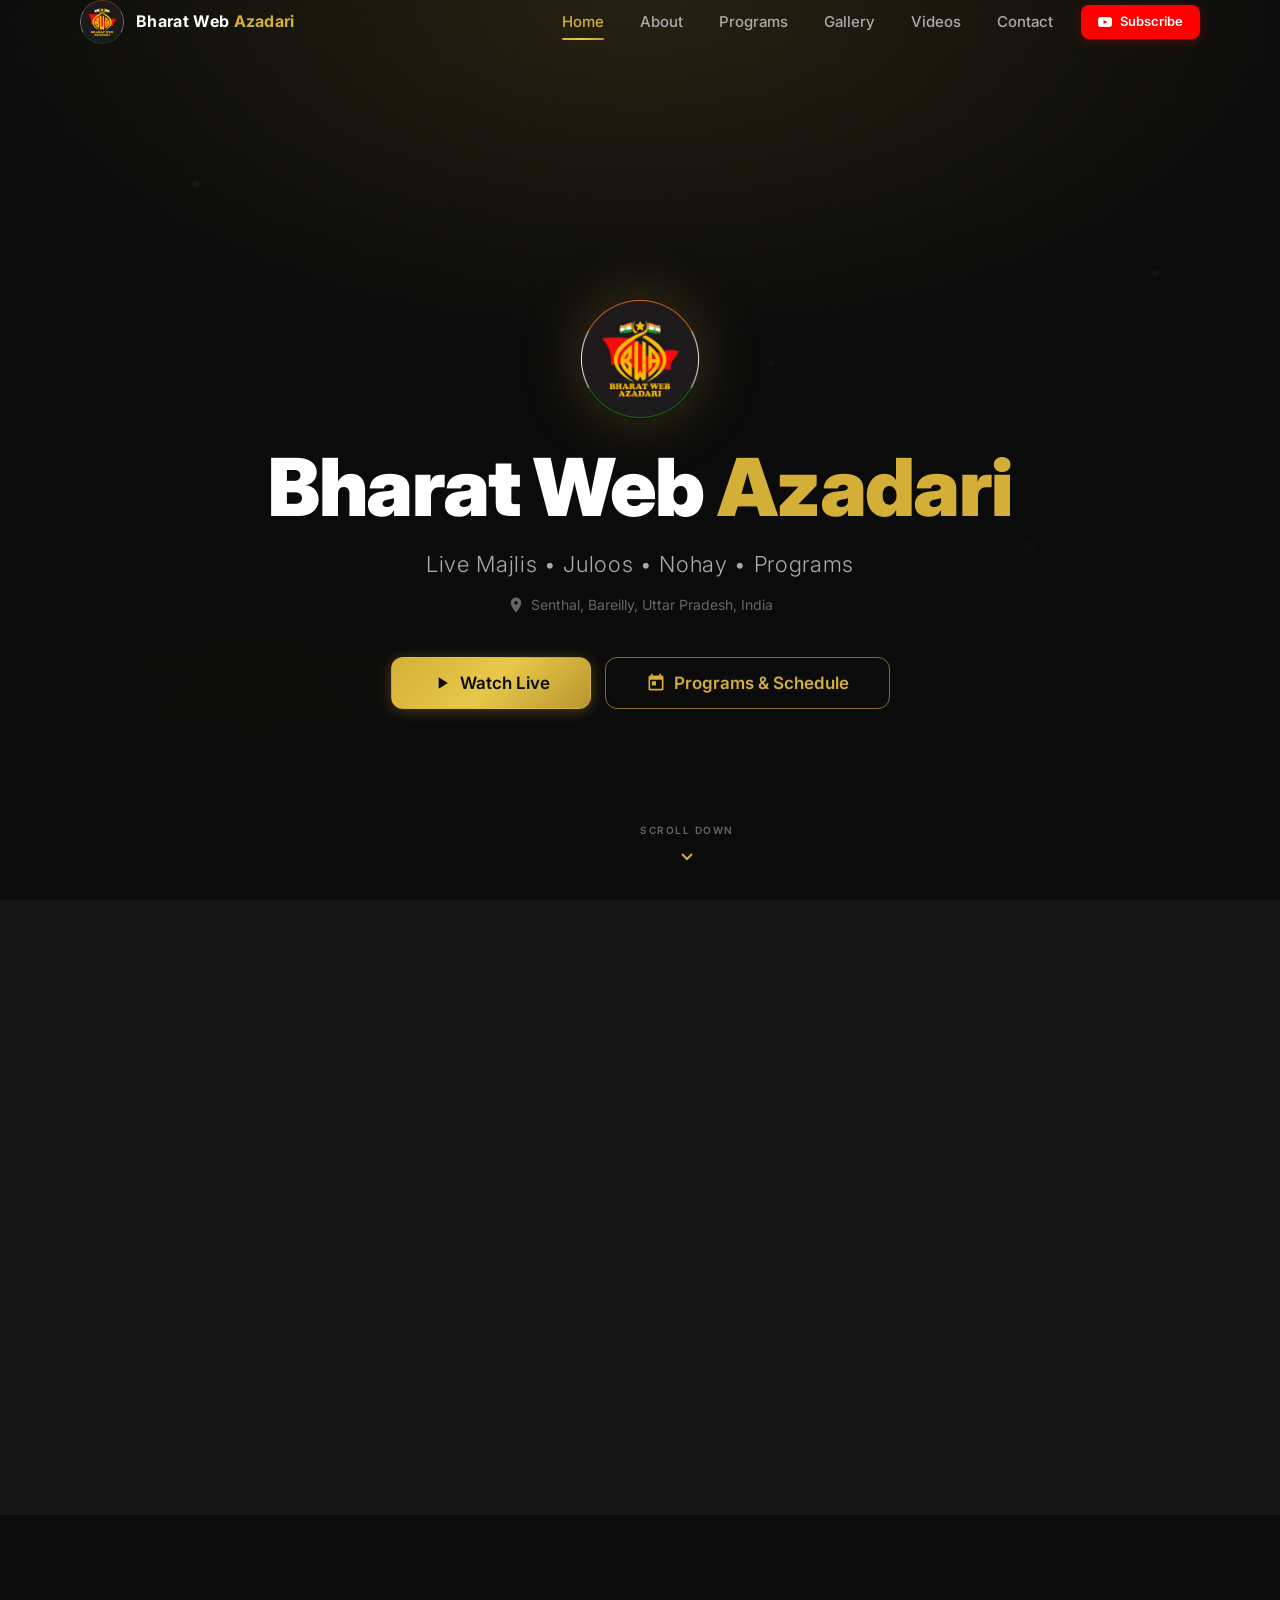
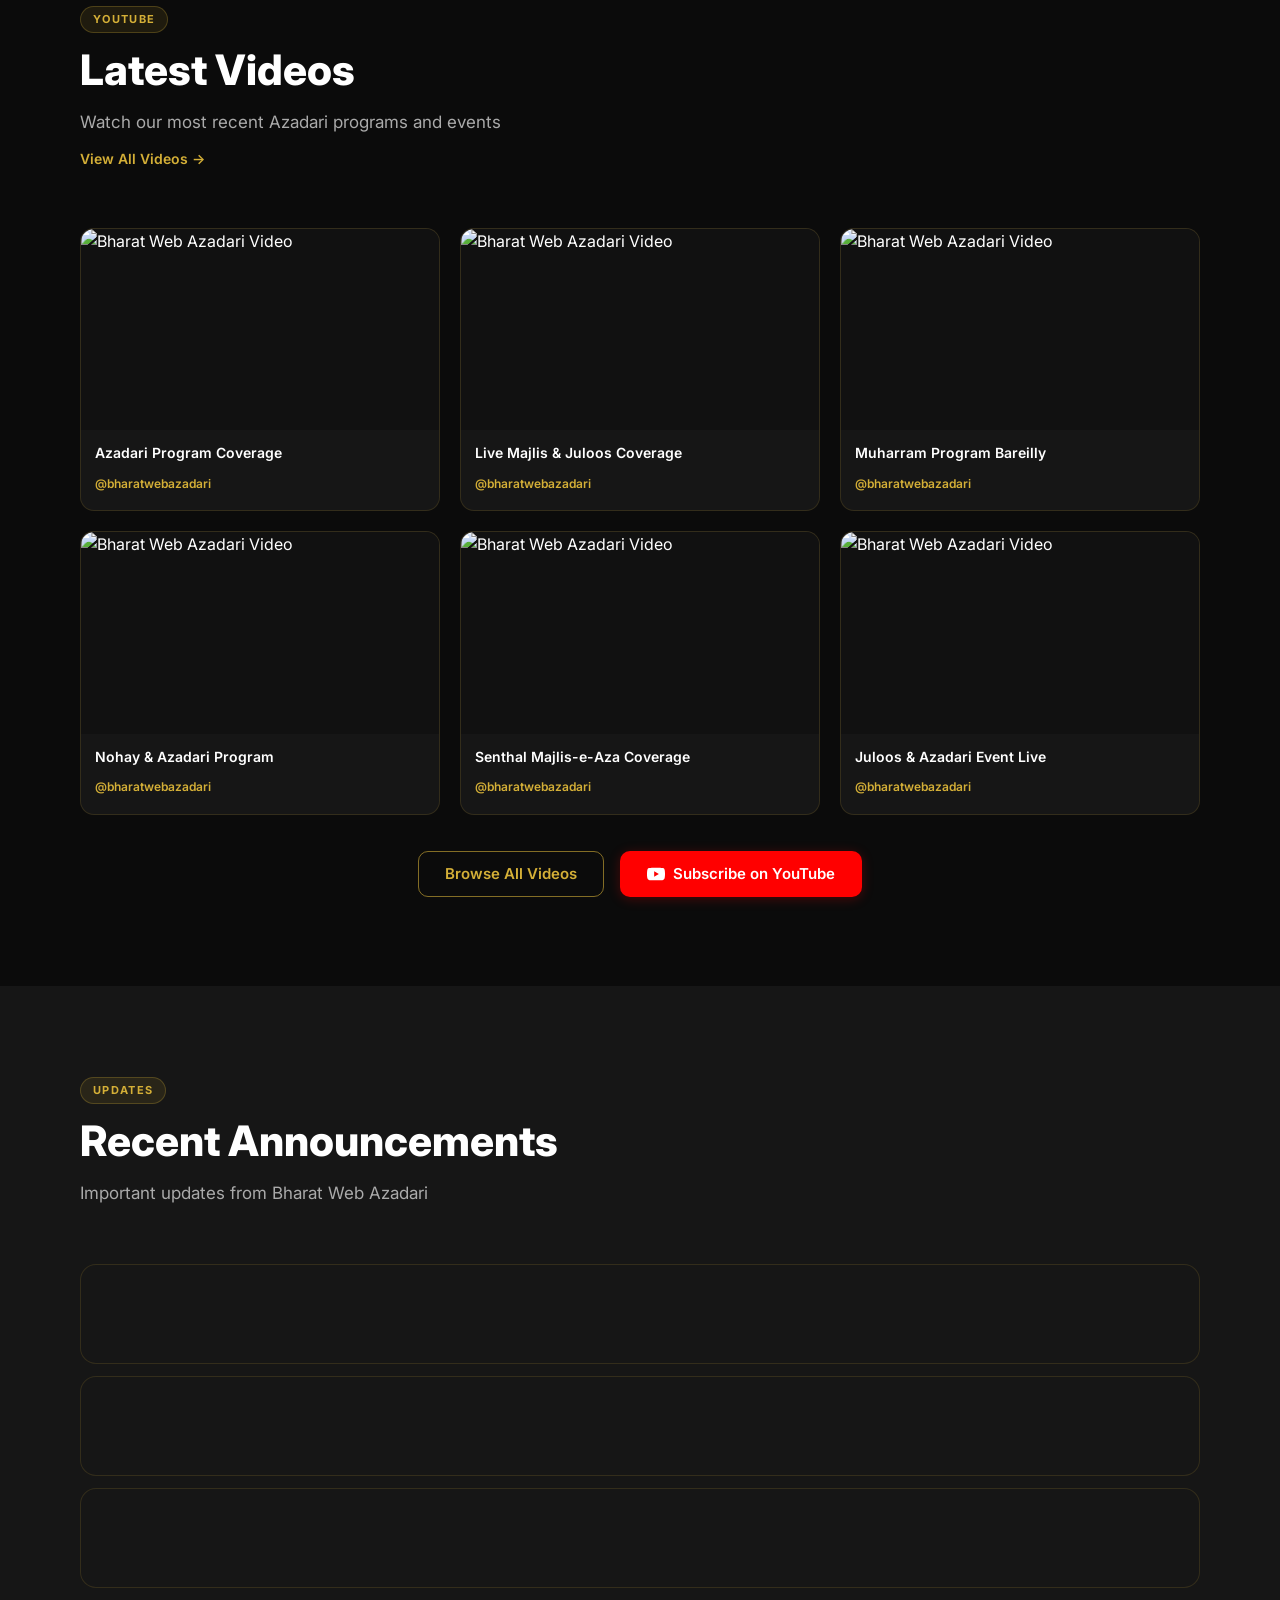
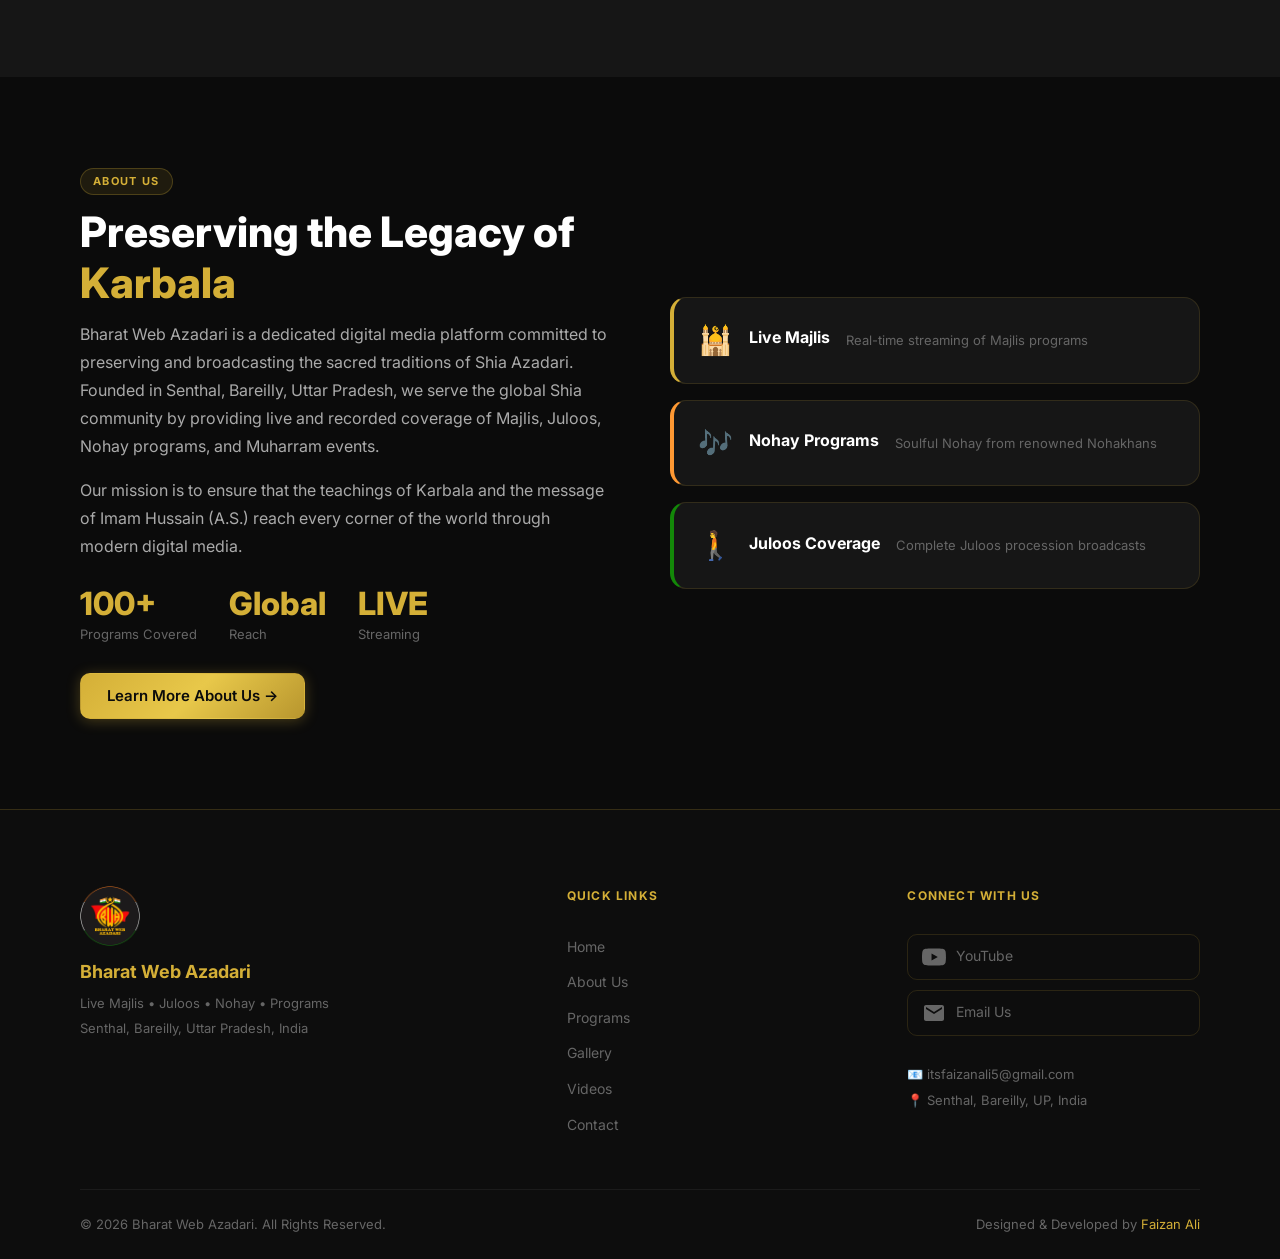
==== index.html @ 6ffcb9d6 "Add files via upload" ====
﻿<!DOCTYPE html>
<html lang="en">
<head>
  <meta charset="UTF-8">
  <meta name="viewport" content="width=device-width, initial-scale=1.0">

  <!-- Primary SEO -->
  <title>Bharat Web Azadari | Live Majlis, Juloos, Nohay & Programs</title>
  <meta name="description" content="Bharat Web Azadari (BWA) — Live Majlis, Juloos, Nohay and Muharram programs from Senthal, Bareilly, Uttar Pradesh. Watch live and recorded Shia Azadari coverage.">
  <meta name="keywords" content="Bharat Web Azadari, BWA, Live Majlis, Juloos, Nohay, Muharram, Shia Azadari, Bareilly, Senthal, UP, India, Imam Hussain, Karbala">
  <meta name="author" content="Bharat Web Azadari">
  <meta name="robots" content="index, follow">

  <!-- Open Graph -->
  <meta property="og:type" content="website">
  <meta property="og:url" content="https://yourusername.github.io/bharat-web-azadari/">
  <meta property="og:title" content="Bharat Web Azadari | Live Majlis, Juloos, Nohay & Programs">
  <meta property="og:description" content="Live Majlis, Juloos, Nohay and Muharram programs from Senthal, Bareilly, Uttar Pradesh. Your digital platform for Shia Azadari.">
  <meta property="og:image" content="assets/logo.png">
  <meta property="og:site_name" content="Bharat Web Azadari">
  <meta property="og:locale" content="en_IN">

  <!-- Twitter Card -->
  <meta name="twitter:card" content="summary_large_image">
  <meta name="twitter:title" content="Bharat Web Azadari | Live Majlis, Juloos, Nohay & Programs">
  <meta name="twitter:description" content="Live Majlis, Juloos, Nohay and Muharram programs from Senthal, Bareilly, UP.">
  <meta name="twitter:image" content="assets/logo.png">

  <!-- Canonical -->
  <link rel="canonical" href="https://yourusername.github.io/bharat-web-azadari/">

  <!-- Favicon -->
  <link rel="icon" href="assets/logo.png" type="image/png">
  <link rel="apple-touch-icon" href="assets/icons/icon-192.png">

  <!-- PWA Manifest -->
  <link rel="manifest" href="manifest.json">
  <meta name="theme-color" content="#D4AF37">

  <!-- Google Fonts -->
  <link rel="preconnect" href="https://fonts.googleapis.com">
  <link rel="preconnect" href="https://fonts.gstatic.com" crossorigin>
  <link href="https://fonts.googleapis.com/css2?family=Inter:wght@300;400;500;600;700;800;900&display=swap" rel="stylesheet">

  <!-- CSS -->
  <link rel="stylesheet" href="css/main.css">
  <link rel="stylesheet" href="css/components.css">

  <!-- JSON-LD: WebSite Schema -->
  <script type="application/ld+json">
  {
    "@context": "https://schema.org",
    "@type": "WebSite",
    "name": "Bharat Web Azadari",
    "alternateName": "BWA",
    "url": "https://yourusername.github.io/bharat-web-azadari/",
    "description": "Live Majlis, Juloos, Nohay and Muharram programs from Senthal, Bareilly, Uttar Pradesh.",
    "publisher": {
      "@type": "Organization",
      "name": "Bharat Web Azadari",
      "logo": {
        "@type": "ImageObject",
        "url": "assets/logo.png"
      }
    },
    "potentialAction": {
      "@type": "SearchAction",
      "target": "https://youtube.com/@bharatwebazadari?search_query={search_term_string}",
      "query-input": "required name=search_term_string"
    }
  }
  </script>

  <style>
    /* ── CRITICAL BUTTON OVERRIDES (inline for guaranteed render) ── */
    
    /* All buttons base */
    .btn-primary, .btn-secondary, .btn-danger, .btn-subscribe, .btn-ghost {
      display: inline-flex !important;
      align-items: center !important;
      justify-content: center !important;
      gap: 8px !important;
      font-family: inherit !important;
      font-weight: 600 !important;
      line-height: 1.2 !important;
      border-radius: 10px !important;
      cursor: pointer !important;
      text-decoration: none !important;
      white-space: nowrap !important;
      transition: all 0.3s ease !important;
      padding: 13px 26px !important;
      font-size: 15px !important;
      border: 1.5px solid transparent !important;
    }
    /* Gold gradient — primary */
    .btn-primary {
      background: linear-gradient(135deg, #D4AF37, #E8C84A, #B8962E) !important;
      color: #0B0B0B !important;
      box-shadow: 0 2px 14px rgba(212,175,55,0.3) !important;
    }
    .btn-primary:hover { transform: translateY(-2px) !important; box-shadow: 0 6px 24px rgba(212,175,55,0.45) !important; }
    
    /* Gold outline — secondary */
    .btn-secondary {
      background: transparent !important;
      color: #D4AF37 !important;
      border-color: rgba(212,175,55,0.6) !important;
    }
    .btn-secondary:hover { background: rgba(212,175,55,0.1) !important; border-color: #D4AF37 !important; transform: translateY(-2px) !important; }
    
    /* Red YouTube — subscribe */
    .btn-subscribe {
      background: #FF0000 !important;
      color: #fff !important;
      border-color: transparent !important;
      box-shadow: 0 2px 12px rgba(255,0,0,0.25) !important;
    }
    .btn-subscribe:hover { background: #CC0000 !important; transform: translateY(-2px) !important; box-shadow: 0 6px 22px rgba(255,0,0,0.4) !important; color: #fff !important; }
    
    /* Size overrides */
    .btn-sm { padding: 8px 18px !important; font-size: 13px !important; border-radius: 8px !important; }
    .btn-lg { padding: 15px 40px !important; font-size: 17px !important; border-radius: 12px !important; }
    .btn-xs { padding: 6px 12px !important; font-size: 12px !important; border-radius: 7px !important; }
    .w-full { width: 100% !important; box-sizing: border-box !important; }
    
    /* CTA rows / containers */
    .about-cta-row { display: flex; align-items: center; gap: 14px; flex-wrap: wrap; margin-top: 24px; }
    .hero-cta-group { display: flex; align-items: center; justify-content: center; gap: 14px; flex-wrap: wrap; }
    .stats-cta { text-align: center; margin-top: 32px; }
    .stats-cta p { color: #aaa; margin-bottom: 16px; font-size: 15px; }
    
    /* Subscribe CTA card */
    .subscribe-cta-card {
      background: linear-gradient(135deg, rgba(212,175,55,0.07), rgba(212,175,55,0.02));
      border: 1px solid rgba(212,175,55,0.2);
      border-radius: 20px;
      padding: 56px 40px;
      text-align: center;
    }
    .subscribe-cta-icon { font-size: 56px; margin-bottom: 16px; display: block; }
    .subscribe-cta-card h2 { font-size: 28px; font-weight: 800; margin-bottom: 12px; color: #f5f5f5; }
    .subscribe-cta-card > p { color: #aaa; font-size: 16px; margin-bottom: 28px; max-width: 480px; margin-left: auto; margin-right: auto; }
    
    /* Submit button */
    button[type="submit"].btn-primary, button.btn-primary {
      width: 100%; padding: 15px 24px !important; font-size: 16px !important; font-weight: 700 !important;
    }
    button.btn-secondary { cursor: pointer; }
    
    /* Nav cta sizing */
    .nav-cta { margin-left: 8px; }
    a.btn-subscribe.nav-cta { padding: 8px 16px !important; font-size: 13px !important; border-radius: 8px !important; }
  </style>
</head>
<body>

  <!-- ========== HEADER / NAVIGATION ========== -->
  <header class="site-header" id="site-header">
    <div class="container">
      <nav class="navbar">
        <a href="index.html" class="nav-logo">
          <img src="assets/logo.png" alt="Bharat Web Azadari Logo" width="48" height="48">
          <span class="logo-text">Bharat Web <span class="gold">Azadari</span></span>
        </a>
        <ul class="nav-links" id="nav-links">
          <li><a href="index.html" class="nav-link active">Home</a></li>
          <li><a href="about.html" class="nav-link">About</a></li>
          <li><a href="programs.html" class="nav-link">Programs</a></li>
          <li><a href="gallery.html" class="nav-link">Gallery</a></li>
          <li><a href="videos.html" class="nav-link">Videos</a></li>
          <li><a href="contact.html" class="nav-link">Contact</a></li>
          <li><a href="https://youtube.com/@bharatwebazadari" target="_blank" rel="noopener noreferrer" class="btn-subscribe nav-cta" style="font-size:13px;padding:8px 16px;">
            <svg viewBox="0 0 24 24" width="14" height="14" fill="currentColor"><path d="M23.498 6.186a3.016 3.016 0 0 0-2.122-2.136C19.505 3.545 12 3.545 12 3.545s-7.505 0-9.377.505A3.017 3.017 0 0 0 .502 6.186C0 8.07 0 12 0 12s0 3.93.502 5.814a3.016 3.016 0 0 0 2.122 2.136c1.871.505 9.376.505 9.376.505s7.505 0 9.377-.505a3.015 3.015 0 0 0 2.122-2.136C24 15.93 24 12 24 12s0-3.93-.502-5.814zM9.545 15.568V8.432L15.818 12l-6.273 3.568z"/></svg>
            Subscribe
          </a></li>
        </ul>
        <button class="hamburger" id="hamburger" aria-label="Toggle menu" aria-expanded="false">
          <span></span><span></span><span></span>
        </button>
        </nav>
    </div>
  </header>

  <!-- Mobile Menu -->
  <div class="mobile-menu" id="mobile-menu" aria-hidden="true">
    <div class="mobile-menu__inner">
      <a href="index.html" class="mobile-nav-link active">Home</a>
      <a href="about.html" class="mobile-nav-link">About</a>
      <a href="programs.html" class="mobile-nav-link">Programs</a>
      <a href="gallery.html" class="mobile-nav-link">Gallery</a>
      <a href="videos.html" class="mobile-nav-link">Videos</a>
      <a href="contact.html" class="mobile-nav-link">Contact</a>
      <div class="mobile-menu__divider"></div>
      <a href="https://youtube.com/@bharatwebazadari" target="_blank" rel="noopener noreferrer" class="btn-subscribe" style="justify-content:center;background:#ff0000;color:#fff;">
        <svg viewBox="0 0 24 24" width="16" height="16" fill="currentColor"><path d="M23.498 6.186a3.016 3.016 0 0 0-2.122-2.136C19.505 3.545 12 3.545 12 3.545s-7.505 0-9.377.505A3.017 3.017 0 0 0 .502 6.186C0 8.07 0 12 0 12s0 3.93.502 5.814a3.016 3.016 0 0 0 2.122 2.136c1.871.505 9.376.505 9.376.505s7.505 0 9.377-.505a3.015 3.015 0 0 0 2.122-2.136C24 15.93 24 12 24 12s0-3.93-.502-5.814zM9.545 15.568V8.432L15.818 12l-6.273 3.568z"/></svg>
        Subscribe on YouTube
      </a>
    </div>
  </div>

  <main>

    <!-- ========== HERO SECTION ========== -->
    <section class="hero" id="hero" aria-label="Hero Banner" style="padding-top: 100px;">
      <div class="hero-bg-overlay"></div>

      <!-- Decorative floating particles -->
      <div class="hero-particles" aria-hidden="true">
        <span class="particle p1"></span>
        <span class="particle p2"></span>
        <span class="particle p3"></span>
        <span class="particle p4"></span>
        <span class="particle p5"></span>
      </div>

      <div class="hero-content" data-animate="fade-up">
        <!-- Logo -->
        <div class="hero-logo-wrap">
          <img src="assets/logo.png" alt="Bharat Web Azadari" class="hero-logo" width="120" height="120">
        </div>

        <!-- Main Heading -->
        <h1 class="hero-title">Bharat Web <span class="gold">Azadari</span></h1>

        <!-- Tagline -->
        <p class="hero-tagline">Live Majlis &bull; Juloos &bull; Nohay &bull; Programs</p>

        <!-- Location -->
        <p class="hero-location">
          <svg viewBox="0 0 24 24" width="18" height="18" fill="currentColor" aria-hidden="true"><path d="M12 2C8.13 2 5 5.13 5 9c0 5.25 7 13 7 13s7-7.75 7-13c0-3.87-3.13-7-7-7zm0 9.5c-1.38 0-2.5-1.12-2.5-2.5s1.12-2.5 2.5-2.5 2.5 1.12 2.5 2.5-1.12 2.5-2.5 2.5z"/></svg>
          Senthal, Bareilly, Uttar Pradesh, India
        </p>

        <!-- CTA Buttons -->
        <div class="hero-cta-group">
          <a href="#live-section" class="btn-primary btn-lg">
            <svg viewBox="0 0 24 24" width="20" height="20" fill="currentColor" aria-hidden="true"><path d="M8 5v14l11-7z"/></svg>
            Watch Live
          </a>
          <a href="programs.html" class="btn-secondary btn-lg">
            <svg viewBox="0 0 24 24" width="20" height="20" fill="currentColor" aria-hidden="true"><path d="M19 3h-1V1h-2v2H8V1H6v2H5c-1.11 0-1.99.9-1.99 2L3 19c0 1.1.89 2 2 2h14c1.1 0 2-.9 2-2V5c0-1.1-.9-2-2-2zm0 16H5V8h14v11zM7 10h5v5H7z"/></svg>
            Programs &amp; Schedule
          </a>
        </div>

        <!-- Live indicator -->
        <div class="hero-live-indicator" id="hero-live-indicator" style="display:none;" aria-live="polite">
          <span class="live-dot"></span>
          <span>LIVE NOW</span>
        </div>
      </div>

      <!-- Scroll Down Indicator -->
      <div class="scroll-indicator" aria-hidden="true">
        <span class="scroll-text">Scroll Down</span>
        <div class="scroll-arrow">
          <svg viewBox="0 0 24 24" width="24" height="24" fill="none" stroke="currentColor" stroke-width="2"><path d="M7 10l5 5 5-5"/></svg>
        </div>
      </div>
    </section>

    <!-- ========== UPCOMING PROGRAM SECTION ========== -->
    <section class="section upcoming-program-section" id="upcoming-program" aria-labelledby="upcoming-heading">
      <div class="container">
        <div class="section-header" data-animate="fade-up">
          <span class="section-badge">Don't Miss</span>
          <h2 class="section-title" id="upcoming-heading">Upcoming Program</h2>
          <p class="section-subtitle">Stay updated with our next scheduled Azadari event</p>
        </div>

        <!-- Loading Skeleton -->
        <div class="upcoming-skeleton" id="upcoming-skeleton" aria-busy="true" aria-label="Loading upcoming program">
          <div class="skeleton-card upcoming-skeleton-card">
            <div class="skeleton-img"></div>
            <div class="skeleton-content">
              <div class="skeleton-line skeleton-title"></div>
              <div class="skeleton-line skeleton-text"></div>
              <div class="skeleton-line skeleton-text short"></div>
              <div class="skeleton-countdown">
                <div class="skeleton-box"></div>
                <div class="skeleton-box"></div>
                <div class="skeleton-box"></div>
                <div class="skeleton-box"></div>
              </div>
            </div>
          </div>
        </div>

        <!-- Actual Content - rendered by home.js -->
        <div id="upcoming-program-content" style="display:none;" data-animate="fade-up"></div>

        <!-- Empty State -->
        <div class="empty-state" id="upcoming-empty" style="display:none;" data-animate="fade-up">
          <div class="empty-icon">📅</div>
          <h3>No Upcoming Programs</h3>
          <p>Check back soon for new events or view our past programs.</p>
          <a href="programs.html" class="btn-secondary">View All Programs</a>
        </div>
      </div>
    </section>

    <!-- ========== LIVE STREAM SECTION ========== -->
    <!-- Hidden by default; shown by home.js when channel is live -->
    <section class="section live-section" id="live-section" style="display:none;" aria-labelledby="live-heading">
      <div class="container">
        <div class="section-header" data-animate="fade-up">
          <span class="section-badge live-badge">
            <span class="live-dot"></span>
            LIVE
          </span>
          <h2 class="section-title" id="live-heading">Live Stream</h2>
          <p class="section-subtitle">Watch our live Azadari coverage right here</p>
        </div>

        <!-- YouTube Embed Container -->
        <div class="live-embed-wrapper" data-animate="fade-up">
          <div class="video-responsive" id="live-embed-container">
            <!-- YouTube iframe injected by home.js -->
          </div>
          <div class="live-info">
            <div class="live-status-bar">
              <span class="live-badge-inline"><span class="live-dot"></span> LIVE NOW</span>
              <a href="https://youtube.com/@bharatwebazadari" target="_blank" rel="noopener noreferrer" class="btn-primary btn-sm">
                Watch on YouTube ↗
              </a>
            </div>
          </div>
        </div>
      </div>
    </section>

    <!-- ========== LATEST VIDEOS SECTION ========== -->
    <section class="section videos-home-section" id="videos-section" aria-labelledby="videos-home-heading">
      <div class="container">
        <div class="section-header" data-animate="fade-up">
          <span class="section-badge">YouTube</span>
          <h2 class="section-title" id="videos-home-heading">Latest Videos</h2>
          <p class="section-subtitle">Watch our most recent Azadari programs and events</p>
          <a href="videos.html" class="section-link">View All Videos →</a>
        </div>

        <!-- Hardcoded Video Cards -->
        <div class="home-videos-grid" data-animate="fade-up">

          <a href="https://youtu.be/xMP2hjV6BgA" target="_blank" rel="noopener noreferrer" class="vid-card-home">
            <div class="vid-thumb-home">
              <img src="https://i.ytimg.com/vi/xMP2hjV6BgA/hqdefault.jpg" alt="Bharat Web Azadari Video" loading="lazy">
              <div class="vid-play-home"><span class="play-tri"></span></div>
            </div>
            <div class="vid-info-home">
              <p class="vid-title-home">Azadari Program Coverage</p>
              <span class="vid-ch-home">@bharatwebazadari</span>
            </div>
          </a>

          <a href="https://youtu.be/OS0hisKaWuE" target="_blank" rel="noopener noreferrer" class="vid-card-home">
            <div class="vid-thumb-home">
              <img src="https://i.ytimg.com/vi/OS0hisKaWuE/hqdefault.jpg" alt="Bharat Web Azadari Video" loading="lazy">
              <div class="vid-play-home"><span class="play-tri"></span></div>
            </div>
            <div class="vid-info-home">
              <p class="vid-title-home">Live Majlis & Juloos Coverage</p>
              <span class="vid-ch-home">@bharatwebazadari</span>
            </div>
          </a>

          <a href="https://youtu.be/7n3YN39xzFw" target="_blank" rel="noopener noreferrer" class="vid-card-home">
            <div class="vid-thumb-home">
              <img src="https://i.ytimg.com/vi/7n3YN39xzFw/hqdefault.jpg" alt="Bharat Web Azadari Video" loading="lazy">
              <div class="vid-play-home"><span class="play-tri"></span></div>
            </div>
            <div class="vid-info-home">
              <p class="vid-title-home">Muharram Program Bareilly</p>
              <span class="vid-ch-home">@bharatwebazadari</span>
            </div>
          </a>

          <a href="https://youtu.be/J17Cnv8RYv4" target="_blank" rel="noopener noreferrer" class="vid-card-home">
            <div class="vid-thumb-home">
              <img src="https://i.ytimg.com/vi/J17Cnv8RYv4/hqdefault.jpg" alt="Bharat Web Azadari Video" loading="lazy">
              <div class="vid-play-home"><span class="play-tri"></span></div>
            </div>
            <div class="vid-info-home">
              <p class="vid-title-home">Nohay & Azadari Program</p>
              <span class="vid-ch-home">@bharatwebazadari</span>
            </div>
          </a>

          <a href="https://youtu.be/oygfvG7L9dE" target="_blank" rel="noopener noreferrer" class="vid-card-home">
            <div class="vid-thumb-home">
              <img src="https://i.ytimg.com/vi/oygfvG7L9dE/hqdefault.jpg" alt="Bharat Web Azadari Video" loading="lazy">
              <div class="vid-play-home"><span class="play-tri"></span></div>
            </div>
            <div class="vid-info-home">
              <p class="vid-title-home">Senthal Majlis-e-Aza Coverage</p>
              <span class="vid-ch-home">@bharatwebazadari</span>
            </div>
          </a>

          <a href="https://youtu.be/I_FUCoWh6yQ" target="_blank" rel="noopener noreferrer" class="vid-card-home">
            <div class="vid-thumb-home">
              <img src="https://i.ytimg.com/vi/I_FUCoWh6yQ/hqdefault.jpg" alt="Bharat Web Azadari Video" loading="lazy">
              <div class="vid-play-home"><span class="play-tri"></span></div>
            </div>
            <div class="vid-info-home">
              <p class="vid-title-home">Juloos & Azadari Event Live</p>
              <span class="vid-ch-home">@bharatwebazadari</span>
            </div>
          </a>

        </div>

        <!-- More Videos Button -->
        <div class="section-footer" data-animate="fade-up" style="margin-top:36px;">
          <a href="videos.html" class="btn-secondary">Browse All Videos</a>
          <a href="https://youtube.com/@bharatwebazadari" target="_blank" rel="noopener noreferrer" class="btn-subscribe" style="font-size:15px;padding:13px 28px;border-radius:10px;">
            <svg viewBox="0 0 24 24" width="18" height="18" fill="currentColor" aria-hidden="true"><path d="M23.498 6.186a3.016 3.016 0 0 0-2.122-2.136C19.505 3.545 12 3.545 12 3.545s-7.505 0-9.377.505A3.017 3.017 0 0 0 .502 6.186C0 8.07 0 12 0 12s0 3.93.502 5.814a3.016 3.016 0 0 0 2.122 2.136c1.871.505 9.376.505 9.376.505s7.505 0 9.377-.505a3.015 3.015 0 0 0 2.122-2.136C24 15.93 24 12 24 12s0-3.93-.502-5.814zM9.545 15.568V8.432L15.818 12l-6.273 3.568z"/></svg>
            Subscribe on YouTube
          </a>
        </div>
      </div>
    </section>

    <!-- ========== ANNOUNCEMENTS SECTION ========== -->
    <section class="section announcements-section" id="announcements-section" aria-labelledby="announcements-heading">
      <div class="container">
        <div class="section-header" data-animate="fade-up">
          <span class="section-badge">Updates</span>
          <h2 class="section-title" id="announcements-heading">Recent Announcements</h2>
          <p class="section-subtitle">Important updates from Bharat Web Azadari</p>
        </div>

        <!-- Loading Skeleton -->
        <div class="announcements-skeleton" id="announcements-skeleton" aria-busy="true" aria-label="Loading announcements">
          <div class="skeleton-card announcement-skeleton"></div>
          <div class="skeleton-card announcement-skeleton"></div>
          <div class="skeleton-card announcement-skeleton"></div>
        </div>

        <!-- Announcements List - rendered by home.js -->
        <div id="announcements-list" class="announcements-list" data-animate="fade-up" style="display:none;"></div>

        <!-- Empty State -->
        <div class="empty-state" id="announcements-empty" style="display:none;" data-animate="fade-up">
          <div class="empty-icon">📢</div>
          <p>No announcements at this time. Check back soon.</p>
        </div>
      </div>
    </section>

    <!-- ========== ABOUT SNIPPET SECTION ========== -->
    <section class="section about-snippet-section" id="about-snippet" aria-labelledby="about-snippet-heading">
      <div class="container">
        <div class="about-snippet-grid" data-animate="fade-up">
          <!-- Text Column -->
          <div class="about-snippet-text">
            <span class="section-badge">About Us</span>
            <h2 class="section-title" id="about-snippet-heading">Preserving the Legacy of <span class="gold">Karbala</span></h2>
            <p class="about-snippet-para">
              Bharat Web Azadari is a dedicated digital media platform committed to preserving and broadcasting the sacred traditions of Shia Azadari. Founded in Senthal, Bareilly, Uttar Pradesh, we serve the global Shia community by providing live and recorded coverage of Majlis, Juloos, Nohay programs, and Muharram events.
            </p>
            <p class="about-snippet-para">
              Our mission is to ensure that the teachings of Karbala and the message of Imam Hussain (A.S.) reach every corner of the world through modern digital media.
            </p>
            <div class="about-snippet-stats">
              <div class="stat-item">
                <span class="stat-number gold">100+</span>
                <span class="stat-label">Programs Covered</span>
              </div>
              <div class="stat-item">
                <span class="stat-number gold">Global</span>
                <span class="stat-label">Reach</span>
              </div>
              <div class="stat-item">
                <span class="stat-number gold">LIVE</span>
                <span class="stat-label">Streaming</span>
              </div>
            </div>
            <a href="about.html" class="btn-primary">Learn More About Us →</a>
          </div>

          <!-- Decorative Column -->
          <div class="about-snippet-deco" aria-hidden="true">
            <div class="deco-card deco-card-main">
              <div class="deco-icon">🕌</div>
              <h4>Live Majlis</h4>
              <p>Real-time streaming of Majlis programs</p>
            </div>
            <div class="deco-card deco-card-secondary">
              <div class="deco-icon">🎶</div>
              <h4>Nohay Programs</h4>
              <p>Soulful Nohay from renowned Nohakhans</p>
            </div>
            <div class="deco-card deco-card-tertiary">
              <div class="deco-icon">🚶</div>
              <h4>Juloos Coverage</h4>
              <p>Complete Juloos procession broadcasts</p>
            </div>
          </div>
        </div>
      </div>
    </section>

  </main>

  <!-- ========== FOOTER ========== -->
  <footer class="site-footer">
    <div class="container">
      <div class="footer-top">
        <div class="footer-brand">
          <img src="assets/logo.png" alt="BWA Logo" width="60" height="60">
          <h3>Bharat Web Azadari</h3>
          <p>Live Majlis &bull; Juloos &bull; Nohay &bull; Programs</p>
          <p>Senthal, Bareilly, Uttar Pradesh, India</p>
        </div>
        <div class="footer-links">
          <h4>Quick Links</h4>
          <ul>
            <li><a href="index.html">Home</a></li>
            <li><a href="about.html">About Us</a></li>
            <li><a href="programs.html">Programs</a></li>
            <li><a href="gallery.html">Gallery</a></li>
            <li><a href="videos.html">Videos</a></li>
            <li><a href="contact.html">Contact</a></li>
          </ul>
        </div>
        <div class="footer-social">
          <h4>Connect With Us</h4>
          <div class="social-links">
            <a href="https://youtube.com/@bharatwebazadari" target="_blank" rel="noopener noreferrer" class="social-link youtube" aria-label="YouTube Channel">
              <svg viewBox="0 0 24 24" width="24" height="24" fill="currentColor" aria-hidden="true"><path d="M23.498 6.186a3.016 3.016 0 0 0-2.122-2.136C19.505 3.545 12 3.545 12 3.545s-7.505 0-9.377.505A3.017 3.017 0 0 0 .502 6.186C0 8.07 0 12 0 12s0 3.93.502 5.814a3.016 3.016 0 0 0 2.122 2.136c1.871.505 9.376.505 9.376.505s7.505 0 9.377-.505a3.015 3.015 0 0 0 2.122-2.136C24 15.93 24 12 24 12s0-3.93-.502-5.814zM9.545 15.568V8.432L15.818 12l-6.273 3.568z"/></svg>
              YouTube
            </a>
            <a href="mailto:itsfaizanali5@gmail.com" class="social-link email" aria-label="Send Email">
              <svg viewBox="0 0 24 24" width="24" height="24" fill="currentColor" aria-hidden="true"><path d="M20 4H4c-1.1 0-2 .9-2 2v12c0 1.1.9 2 2 2h16c1.1 0 2-.9 2-2V6c0-1.1-.9-2-2-2zm0 4l-8 5-8-5V6l8 5 8-5v2z"/></svg>
              Email Us
            </a>
          </div>
          <div class="footer-contact">
            <p>📧 itsfaizanali5@gmail.com</p>
            <p>📍 Senthal, Bareilly, UP, India</p>
          </div>
        </div>
      </div>
      <div class="footer-bottom">
        <p>© 2026 Bharat Web Azadari. All Rights Reserved.</p>
        <p>Designed &amp; Developed by <span class="gold">Faizan Ali</span></p>
      </div>
    </div>
  </footer>

  <!-- ========== SCRIPTS ========== -->
  <script src="js/config.js"></script>
  <script src="js/api.js"></script>
  <script src="js/main.js"></script>
  <script src="js/home.js"></script>

</body>
</html>
---- css/main.css ----
/* ============================================================
   BHARAT WEB AZADARI — main.css
   Foundational stylesheet: reset, design tokens, layout,
   header, hero, footer, animations, utilities
   © 2026 Bharat Web Azadari. All Rights Reserved.
   Designed & Developed by Faizan Ali
   ============================================================ */

/* ============================================================
   1. GOOGLE FONTS IMPORT
   ============================================================ */
@import url('https://fonts.googleapis.com/css2?family=Inter:wght@300;400;500;600;700;800;900&display=swap');


/* ============================================================
   2. MODERN CSS RESET
   ============================================================ */
*, *::before, *::after {
  box-sizing: border-box;
  margin: 0;
  padding: 0;
}

html {
  font-size: 16px;
  scroll-behavior: smooth;
  -webkit-text-size-adjust: 100%;
  text-size-adjust: 100%;
}

body {
  min-height: 100vh;
  line-height: 1.6;
  -webkit-font-smoothing: antialiased;
  -moz-osx-font-smoothing: grayscale;
  text-rendering: optimizeLegibility;
}

img, picture, video, canvas, svg {
  display: block;
  max-width: 100%;
}

input, button, textarea, select {
  font: inherit;
}

p, h1, h2, h3, h4, h5, h6 {
  overflow-wrap: break-word;
}

ul, ol {
  list-style: none;
}

a {
  text-decoration: none;
  color: inherit;
}

button {
  cursor: pointer;
  border: none;
  background: none;
}

table {
  border-collapse: collapse;
  border-spacing: 0;
}


/* ============================================================
   3. CSS CUSTOM PROPERTIES (Design Tokens)
   ============================================================ */
:root {
  /* --- Background Colors --- */
  --bg-primary:    #0B0B0B;
  --bg-secondary:  #161616;
  --bg-tertiary:   #1E1E1E;
  --bg-card:       #161616;
  --bg-overlay:    rgba(0, 0, 0, 0.85);

  /* --- Brand Colors --- */
  --gold:          #D4AF37;
  --gold-light:    #E8C84A;
  --gold-dark:     #B8962E;
  --gold-gradient: linear-gradient(135deg, #D4AF37, #E8C84A, #B8962E);
  --gold-glow:     0 0 24px rgba(212, 175, 55, 0.35);

  --saffron:       #FF9933;
  --green:         #138808;
  --crimson:       #C0392B;
  --crimson-dark:  #922B21;

  /* --- Text Colors --- */
  --text-primary:   #FFFFFF;
  --text-secondary: #AAAAAA;
  --text-muted:     #666666;

  /* --- Border Colors --- */
  --border:        rgba(212, 175, 55, 0.15);
  --border-hover:  rgba(212, 175, 55, 0.40);
  --border-strong: rgba(212, 175, 55, 0.60);

  /* --- Shadows --- */
  --shadow:        0 4px 24px rgba(0, 0, 0, 0.40);
  --shadow-lg:     0 8px 48px rgba(0, 0, 0, 0.60);
  --shadow-gold:   0 0 20px rgba(212, 175, 55, 0.15);
  --shadow-gold-lg:0 8px 40px rgba(212, 175, 55, 0.10);

  /* --- Typography Scale --- */
  --font-family:   'Inter', -apple-system, BlinkMacSystemFont, 'Segoe UI', sans-serif;
  --font-display:  clamp(48px, 8vw, 80px);
  --font-h1:       clamp(36px, 5vw, 56px);
  --font-h2:       clamp(28px, 4vw, 42px);
  --font-h3:       24px;
  --font-h4:       20px;
  --font-body:     16px;
  --font-small:    14px;
  --font-xs:       12px;

  /* --- Font Weights --- */
  --fw-light:      300;
  --fw-regular:    400;
  --fw-medium:     500;
  --fw-semibold:   600;
  --fw-bold:       700;
  --fw-extrabold:  800;
  --fw-black:      900;

  /* --- Line Heights --- */
  --lh-tight:      1.2;
  --lh-snug:       1.4;
  --lh-normal:     1.6;
  --lh-relaxed:    1.8;

  /* --- Letter Spacing --- */
  --ls-tight:      -0.02em;
  --ls-normal:     0;
  --ls-wide:       0.05em;
  --ls-wider:      0.1em;
  --ls-widest:     0.15em;

  /* --- Spacing Scale (8px base) --- */
  --space-1:   4px;
  --space-2:   8px;
  --space-3:   12px;
  --space-4:   16px;
  --space-5:   20px;
  --space-6:   24px;
  --space-7:   28px;
  --space-8:   32px;
  --space-10:  40px;
  --space-12:  48px;
  --space-16:  64px;
  --space-20:  80px;
  --space-24:  96px;
  --section-py: clamp(60px, 8vw, 100px);

  /* --- Border Radius --- */
  --radius-sm:   6px;
  --radius-md:   10px;
  --radius-lg:   16px;
  --radius-xl:   24px;
  --radius-full: 9999px;

  /* --- Transitions --- */
  --transition:      all 0.3s cubic-bezier(0.4, 0, 0.2, 1);
  --transition-fast: all 0.15s cubic-bezier(0.4, 0, 0.2, 1);
  --transition-slow: all 0.5s cubic-bezier(0.4, 0, 0.2, 1);

  /* --- Z-Index Layers --- */
  --z-base:       1;
  --z-dropdown:   100;
  --z-sticky:     200;
  --z-header:     300;
  --z-overlay:    400;
  --z-modal:      500;
  --z-toast:      600;
  --z-tooltip:    700;

  /* --- Layout --- */
  --container-max:  1200px;
  --container-pad:  clamp(16px, 4vw, 40px);
  --header-height:  72px;
  --sidebar-width:  260px;
}


/* ============================================================
   4. BASE STYLES
   ============================================================ */

/* Body */
body {
  font-family: var(--font-family);
  font-size: var(--font-body);
  font-weight: var(--fw-regular);
  line-height: var(--lh-normal);
  color: var(--text-primary);
  background-color: var(--bg-primary);
  overflow-x: hidden;
}

/* Text selection */
::selection {
  background-color: rgba(212, 175, 55, 0.3);
  color: var(--text-primary);
}
::-moz-selection {
  background-color: rgba(212, 175, 55, 0.3);
  color: var(--text-primary);
}

/* Custom scrollbar (WebKit) */
::-webkit-scrollbar {
  width: 8px;
  height: 8px;
}
::-webkit-scrollbar-track {
  background: var(--bg-secondary);
}
::-webkit-scrollbar-thumb {
  background: var(--gold-dark);
  border-radius: var(--radius-full);
}
::-webkit-scrollbar-thumb:hover {
  background: var(--gold);
}

/* Focus outline (accessible) */
:focus-visible {
  outline: 2px solid var(--gold);
  outline-offset: 3px;
  border-radius: 3px;
}


/* ============================================================
   5. LAYOUT UTILITIES
   ============================================================ */

/* Container */
.container {
  width: 100%;
  max-width: var(--container-max);
  margin-inline: auto;
  padding-inline: var(--container-pad);
}

/* Section wrapper */
.section {
  padding-block: var(--section-py);
}

.section--alt {
  background-color: var(--bg-secondary);
}

/* --- Flex Helpers --- */
.flex        { display: flex; }
.flex-col    { display: flex; flex-direction: column; }
.flex-center { display: flex; align-items: center; justify-content: center; }
.flex-between{ display: flex; align-items: center; justify-content: space-between; }
.flex-start  { display: flex; align-items: center; justify-content: flex-start; }
.flex-end    { display: flex; align-items: center; justify-content: flex-end; }
.flex-wrap   { flex-wrap: wrap; }
.gap-1 { gap: var(--space-1); }
.gap-2 { gap: var(--space-2); }
.gap-3 { gap: var(--space-3); }
.gap-4 { gap: var(--space-4); }
.gap-6 { gap: var(--space-6); }
.gap-8 { gap: var(--space-8); }

/* --- Grid Helpers --- */
.grid        { display: grid; }
.grid-2      { display: grid; grid-template-columns: repeat(2, 1fr); gap: var(--space-6); }
.grid-3      { display: grid; grid-template-columns: repeat(3, 1fr); gap: var(--space-6); }
.grid-4      { display: grid; grid-template-columns: repeat(4, 1fr); gap: var(--space-6); }

/* Auto-fill grids */
.grid-auto-sm { display: grid; grid-template-columns: repeat(auto-fill, minmax(240px, 1fr)); gap: var(--space-6); }
.grid-auto-md { display: grid; grid-template-columns: repeat(auto-fill, minmax(300px, 1fr)); gap: var(--space-6); }
.grid-auto-lg { display: grid; grid-template-columns: repeat(auto-fill, minmax(360px, 1fr)); gap: var(--space-8); }

/* --- Spacing Utilities --- */
.mt-auto { margin-top: auto; }
.mb-auto { margin-bottom: auto; }
.mx-auto { margin-inline: auto; }
.text-center { text-align: center; }
.text-left   { text-align: left; }
.text-right  { text-align: right; }

/* --- Display --- */
.hidden       { display: none !important; }
.invisible    { visibility: hidden; }
.sr-only {
  position: absolute;
  width: 1px; height: 1px;
  padding: 0; margin: -1px;
  overflow: hidden;
  clip: rect(0,0,0,0);
  white-space: nowrap;
  border-width: 0;
}


/* ============================================================
   6. TYPOGRAPHY UTILITIES
   ============================================================ */

/* Heading classes */
.h-display {
  font-size: var(--font-display);
  font-weight: var(--fw-extrabold);
  line-height: var(--lh-tight);
  letter-spacing: var(--ls-tight);
}
.h1 {
  font-size: var(--font-h1);
  font-weight: var(--fw-bold);
  line-height: var(--lh-tight);
}
.h2 {
  font-size: var(--font-h2);
  font-weight: var(--fw-bold);
  line-height: var(--lh-snug);
}
.h3 {
  font-size: var(--font-h3);
  font-weight: var(--fw-semibold);
  line-height: var(--lh-snug);
}
.h4 {
  font-size: var(--font-h4);
  font-weight: var(--fw-semibold);
}

/* Gold gradient text */
.text-gold-gradient {
  background: var(--gold-gradient);
  -webkit-background-clip: text;
  -webkit-text-fill-color: transparent;
  background-clip: text;
}

/* Solid gold text */
.text-gold    { color: var(--gold); }
.text-saffron { color: var(--saffron); }
.text-green   { color: var(--green); }
.text-muted   { color: var(--text-muted); }
.text-secondary-color { color: var(--text-secondary); }

/* Eyebrow / label text */
.eyebrow {
  font-size: var(--font-xs);
  font-weight: var(--fw-semibold);
  letter-spacing: var(--ls-widest);
  text-transform: uppercase;
  color: var(--gold);
}

/* Lead paragraph */
.lead {
  font-size: 18px;
  font-weight: var(--fw-light);
  color: var(--text-secondary);
  line-height: var(--lh-relaxed);
}


/* ============================================================
   7. HEADER / NAVIGATION
   ============================================================ */
.site-header {
  position: fixed;
  top: 0;
  left: 0;
  width: 100%;
  height: var(--header-height);
  z-index: var(--z-header);
  /* Transparent initially */
  background: transparent;
  border-bottom: 1px solid transparent;
  transition: var(--transition);
}

/* Scrolled state — added by JS */
.site-header.scrolled {
  background: rgba(11, 11, 11, 0.96);
  border-bottom-color: rgba(212, 175, 55, 0.25);
  backdrop-filter: blur(12px);
  -webkit-backdrop-filter: blur(12px);
  box-shadow: 0 4px 32px rgba(0, 0, 0, 0.5);
}

.header-inner {
  display: flex;
  align-items: center;
  justify-content: space-between;
  height: 100%;
}

/* --- Logo --- */
.site-logo {
  display: flex;
  align-items: center;
  gap: var(--space-3);
  text-decoration: none;
  flex-shrink: 0;
}

.site-logo__img {
  width: 44px;
  height: 44px;
  object-fit: contain;
  border-radius: var(--radius-sm);
}

.site-logo__text {
  display: flex;
  flex-direction: column;
  line-height: 1.1;
}

.site-logo__name {
  font-size: 16px;
  font-weight: var(--fw-bold);
  background: var(--gold-gradient);
  -webkit-background-clip: text;
  -webkit-text-fill-color: transparent;
  background-clip: text;
  letter-spacing: 0.02em;
}

.site-logo__tagline {
  font-size: 10px;
  font-weight: var(--fw-medium);
  color: var(--text-muted);
  letter-spacing: var(--ls-wide);
  text-transform: uppercase;
}

/* --- Desktop Nav --- */
.site-nav {
  display: flex;
  align-items: center;
  gap: var(--space-1);
}

.nav-link {
  position: relative;
  display: inline-block;
  padding: var(--space-2) var(--space-4);
  font-size: 15px;
  font-weight: var(--fw-medium);
  color: var(--text-secondary);
  text-decoration: none;
  border-radius: var(--radius-sm);
  transition: var(--transition);
  white-space: nowrap;
}

/* Gold underline on hover */
.nav-link::after {
  content: '';
  position: absolute;
  bottom: 2px;
  left: 50%;
  transform: translateX(-50%) scaleX(0);
  width: calc(100% - var(--space-8));
  height: 2px;
  background: var(--gold-gradient);
  border-radius: var(--radius-full);
  transition: transform 0.25s cubic-bezier(0.4, 0, 0.2, 1);
}

.nav-link:hover {
  color: var(--gold-light);
}

.nav-link:hover::after {
  transform: translateX(-50%) scaleX(1);
}

/* Active nav link */
.nav-link.active {
  color: var(--gold);
}

.nav-link.active::after {
  transform: translateX(-50%) scaleX(1);
}

/* YouTube CTA in nav */
.nav-link--yt {
  background: rgba(255, 0, 0, 0.12);
  border: 1px solid rgba(255, 0, 0, 0.25);
  color: #ff4444;
  border-radius: var(--radius-md);
  font-size: 13px;
  padding: 6px 14px;
}

.nav-link--yt::after { display: none; }

.nav-link--yt:hover {
  background: rgba(255, 0, 0, 0.22);
  color: #ff6666;
  border-color: rgba(255, 0, 0, 0.45);
}

/* --- Hamburger Button (mobile) --- */
.hamburger {
  display: none;
  flex-direction: column;
  justify-content: center;
  gap: 5px;
  width: 40px;
  height: 40px;
  padding: 6px;
  border-radius: var(--radius-sm);
  cursor: pointer;
  transition: var(--transition);
  flex-shrink: 0;
  background: transparent;
  border: 1px solid var(--border);
}

.hamburger:hover {
  border-color: var(--border-hover);
  background: rgba(212, 175, 55, 0.05);
}

.hamburger__bar {
  display: block;
  width: 100%;
  height: 2px;
  background: var(--gold);
  border-radius: var(--radius-full);
  transition: var(--transition);
  transform-origin: center;
}

/* Hamburger → X animation */
.hamburger.open .hamburger__bar:nth-child(1) {
  transform: translateY(7px) rotate(45deg);
}
.hamburger.open .hamburger__bar:nth-child(2) {
  opacity: 0;
  transform: scaleX(0);
}
.hamburger.open .hamburger__bar:nth-child(3) {
  transform: translateY(-7px) rotate(-45deg);
}

/* --- Mobile Menu --- */
.mobile-menu {
  display: none;
  position: fixed;
  top: var(--header-height);
  left: 0;
  width: 100%;
  background: rgba(11, 11, 11, 0.98);
  backdrop-filter: blur(16px);
  -webkit-backdrop-filter: blur(16px);
  border-bottom: 1px solid var(--border);
  transform: translateY(-10px);
  opacity: 0;
  pointer-events: none;
  transition: var(--transition);
  z-index: calc(var(--z-header) - 1);
  max-height: calc(100vh - var(--header-height));
  overflow-y: auto;
}

.mobile-menu.open {
  transform: translateY(0);
  opacity: 1;
  pointer-events: auto;
}

.mobile-menu__inner {
  padding: var(--space-4) var(--container-pad) var(--space-6);
  display: flex;
  flex-direction: column;
  gap: var(--space-1);
}

.mobile-nav-link {
  display: flex;
  align-items: center;
  padding: var(--space-3) var(--space-4);
  font-size: 16px;
  font-weight: var(--fw-medium);
  color: var(--text-secondary);
  border-radius: var(--radius-md);
  transition: var(--transition);
  border-left: 3px solid transparent;
}

.mobile-nav-link:hover,
.mobile-nav-link.active {
  color: var(--gold);
  background: rgba(212, 175, 55, 0.06);
  border-left-color: var(--gold);
}

.mobile-menu__divider {
  height: 1px;
  background: var(--border);
  margin: var(--space-2) 0;
}

/* Offset page content so it doesn't hide behind fixed header */
.header-offset {
  padding-top: var(--header-height);
}


/* ============================================================
   8. HERO SECTION
   ============================================================ */
.hero {
  position: relative;
  min-height: 100vh;
  display: flex;
  align-items: center;
  justify-content: center;
  overflow: hidden;
  background-color: var(--bg-primary);
}

/* Dark overlay gradient */
.hero::before {
  content: '';
  position: absolute;
  inset: 0;
  background:
    radial-gradient(ellipse 80% 60% at 50% 0%, rgba(212, 175, 55, 0.08) 0%, transparent 65%),
    radial-gradient(ellipse 60% 40% at 20% 80%, rgba(212, 175, 55, 0.04) 0%, transparent 60%),
    linear-gradient(to bottom, rgba(11,11,11,0.3) 0%, rgba(11,11,11,0.7) 60%, #0B0B0B 100%);
  z-index: 1;
  pointer-events: none;
}

/* Islamic geometric pattern overlay (SVG data URI) */
.hero::after {
  content: '';
  position: absolute;
  inset: 0;
  background-image: url("data:image/svg+xml,%3Csvg xmlns='http://www.w3.org/2000/svg' width='80' height='80' viewBox='0 0 80 80'%3E%3Cg fill='none' stroke='%23D4AF37' stroke-width='0.4' opacity='0.12'%3E%3Cpolygon points='40,4 52,14 64,14 68,26 76,36 68,46 64,58 52,58 40,68 28,58 16,58 12,46 4,36 12,26 16,14 28,14'/%3E%3Cpolygon points='40,16 49,23 58,23 61,32 67,39 61,46 58,55 49,55 40,62 31,55 22,55 19,46 13,39 19,32 22,23 31,23'/%3E%3Ccircle cx='40' cy='40' r='8'/%3E%3Cline x1='40' y1='4' x2='40' y2='16'/%3E%3Cline x1='40' y1='62' x2='40' y2='68'/%3E%3Cline x1='4' y1='36' x2='13' y2='39'/%3E%3Cline x1='67' y1='39' x2='76' y2='36'/%3E%3C/g%3E%3C/svg%3E");
  background-size: 80px 80px;
  opacity: 0.4;
  z-index: 0;
  pointer-events: none;
}

.hero__content {
  position: relative;
  z-index: 2;
  text-align: center;
  padding: var(--space-8) var(--container-pad);
  max-width: 860px;
  width: 100%;
}

/* Optional eyebrow above hero title */
.hero__eyebrow {
  display: inline-flex;
  align-items: center;
  gap: var(--space-2);
  font-size: var(--font-xs);
  font-weight: var(--fw-semibold);
  letter-spacing: var(--ls-widest);
  text-transform: uppercase;
  color: var(--gold);
  background: rgba(212, 175, 55, 0.1);
  border: 1px solid rgba(212, 175, 55, 0.25);
  padding: var(--space-1) var(--space-4);
  border-radius: var(--radius-full);
  margin-bottom: var(--space-6);
  animation: fadeInUp 0.6s ease both;
}

.hero__eyebrow::before {
  content: '';
  width: 6px;
  height: 6px;
  background: var(--gold);
  border-radius: 50%;
  animation: pulse 1.5s ease infinite;
}

/* Hero title */
.hero__title {
  font-size: var(--font-display);
  font-weight: var(--fw-extrabold);
  line-height: var(--lh-tight);
  letter-spacing: var(--ls-tight);
  margin-bottom: var(--space-6);
  animation: fadeInUp 0.6s 0.1s ease both;
}

/* Subtitle / tagline */
.hero__subtitle {
  font-size: clamp(16px, 2vw, 20px);
  font-weight: var(--fw-light);
  color: var(--text-secondary);
  line-height: var(--lh-relaxed);
  max-width: 580px;
  margin-inline: auto;
  margin-bottom: var(--space-10);
  animation: fadeInUp 0.6s 0.2s ease both;
}

/* CTA Button Row */
.hero__actions {
  display: flex;
  align-items: center;
  justify-content: center;
  gap: var(--space-4);
  flex-wrap: wrap;
  margin-bottom: var(--space-16);
  animation: fadeInUp 0.6s 0.3s ease both;
}

/* Scroll indicator */
.hero__scroll-indicator {
  position: absolute;
  bottom: var(--space-8);
  left: 50%;
  transform: translateX(-50%);
  display: flex;
  flex-direction: column;
  align-items: center;
  gap: var(--space-2);
  z-index: 2;
  animation: fadeInUp 0.6s 0.5s ease both;
}

.hero__scroll-text {
  font-size: var(--font-xs);
  font-weight: var(--fw-medium);
  letter-spacing: var(--ls-wider);
  text-transform: uppercase;
  color: var(--text-muted);
}

.hero__scroll-arrow {
  width: 28px;
  height: 28px;
  border: 2px solid var(--border-hover);
  border-radius: 50%;
  display: flex;
  align-items: center;
  justify-content: center;
  animation: scrollBounce 2s ease infinite;
}

.hero__scroll-arrow::after {
  content: '';
  display: block;
  width: 8px;
  height: 8px;
  border-right: 2px solid var(--gold);
  border-bottom: 2px solid var(--gold);
  transform: rotate(45deg) translateY(-2px);
}

@keyframes scrollBounce {
  0%, 100% { transform: translateY(0); }
  50%       { transform: translateY(6px); }
}


/* ============================================================
   9. SECTION HEADING
   ============================================================ */
.section-header {
  margin-bottom: clamp(32px, 5vw, 56px);
}

.section-header--centered {
  text-align: center;
}

/* Gold accent line above heading */
.section-header__eyebrow {
  display: inline-block;
  font-size: var(--font-xs);
  font-weight: var(--fw-semibold);
  letter-spacing: var(--ls-widest);
  text-transform: uppercase;
  color: var(--gold);
  margin-bottom: var(--space-3);
  position: relative;
  padding-left: 20px;
}

.section-header__eyebrow::before {
  content: '';
  position: absolute;
  left: 0;
  top: 50%;
  transform: translateY(-50%);
  width: 12px;
  height: 2px;
  background: var(--gold-gradient);
  border-radius: var(--radius-full);
}

/* Centered version without left line */
.section-header--centered .section-header__eyebrow {
  padding-left: 0;
}

.section-header--centered .section-header__eyebrow::before {
  display: none;
}

.section-header__title {
  font-size: var(--font-h2);
  font-weight: var(--fw-bold);
  line-height: var(--lh-snug);
  margin-bottom: var(--space-4);
}

.section-header__subtitle {
  font-size: 17px;
  color: var(--text-secondary);
  line-height: var(--lh-relaxed);
  max-width: 560px;
}

.section-header--centered .section-header__subtitle {
  margin-inline: auto;
}

.section-header__cta {
  margin-top: var(--space-6);
  display: inline-flex;
  align-items: center;
  gap: var(--space-2);
  font-size: 15px;
  font-weight: var(--fw-medium);
  color: var(--gold);
  transition: var(--transition);
}

.section-header__cta:hover {
  color: var(--gold-light);
  gap: var(--space-3);
}


/* ============================================================
   10. FOOTER
   ============================================================ */
.site-footer {
  background: #0D0D0D;
  border-top: 1px solid rgba(212, 175, 55, 0.2);
  padding-top: clamp(48px, 6vw, 80px);
}

.footer-grid {
  display: grid;
  grid-template-columns: 1.5fr 1fr 1fr;
  gap: var(--space-12);
  padding-bottom: clamp(48px, 6vw, 72px);
}

/* --- Footer Column 1: Logo + Tagline --- */
.footer-brand {}

.footer-logo {
  display: flex;
  align-items: center;
  gap: var(--space-3);
  margin-bottom: var(--space-5);
}

.footer-logo__img {
  width: 48px;
  height: 48px;
  object-fit: contain;
  border-radius: var(--radius-sm);
}

.footer-logo__name {
  font-size: 18px;
  font-weight: var(--fw-bold);
  background: var(--gold-gradient);
  -webkit-background-clip: text;
  -webkit-text-fill-color: transparent;
  background-clip: text;
}

.footer-brand__desc {
  font-size: var(--font-small);
  color: var(--text-muted);
  line-height: var(--lh-relaxed);
  margin-bottom: var(--space-5);
  max-width: 280px;
}

.footer-brand__tagline {
  font-size: var(--font-xs);
  font-weight: var(--fw-medium);
  letter-spacing: var(--ls-wide);
  color: var(--text-muted);
  text-transform: uppercase;
  border-left: 3px solid var(--gold);
  padding-left: var(--space-3);
}

/* --- Footer Column: Links --- */
.footer-col__title {
  font-size: var(--font-small);
  font-weight: var(--fw-semibold);
  letter-spacing: var(--ls-wide);
  text-transform: uppercase;
  color: var(--gold);
  margin-bottom: var(--space-5);
}

.footer-links {
  display: flex;
  flex-direction: column;
  gap: var(--space-3);
}

.footer-link {
  font-size: var(--font-small);
  color: var(--text-muted);
  text-decoration: none;
  transition: var(--transition);
  display: flex;
  align-items: center;
  gap: var(--space-2);
}

.footer-link:hover {
  color: var(--gold-light);
  padding-left: var(--space-1);
}

/* --- Footer Column: Social --- */
.footer-social {
  display: flex;
  flex-direction: column;
  gap: var(--space-3);
  margin-bottom: var(--space-6);
}

.footer-social-link {
  display: flex;
  align-items: center;
  gap: var(--space-3);
  font-size: var(--font-small);
  color: var(--text-muted);
  text-decoration: none;
  padding: var(--space-2) var(--space-3);
  border-radius: var(--radius-md);
  border: 1px solid var(--border);
  transition: var(--transition);
}

.footer-social-link:hover {
  color: var(--gold-light);
  border-color: var(--border-hover);
  background: rgba(212, 175, 55, 0.05);
}

.footer-social-link__icon {
  width: 32px;
  height: 32px;
  display: flex;
  align-items: center;
  justify-content: center;
  border-radius: var(--radius-sm);
  font-size: 16px;
  flex-shrink: 0;
}

.footer-social-link__icon--yt {
  background: rgba(255, 0, 0, 0.15);
  color: #ff4444;
}

.footer-social-link__icon--email {
  background: rgba(212, 175, 55, 0.12);
  color: var(--gold);
}

/* --- Footer Bottom Bar --- */
.footer-bottom {
  border-top: 1px solid rgba(255, 255, 255, 0.06);
  padding: var(--space-6) 0;
  display: flex;
  align-items: center;
  justify-content: space-between;
  flex-wrap: wrap;
  gap: var(--space-3);
}

.footer-copyright {
  font-size: var(--font-xs);
  color: var(--text-muted);
}

.footer-credit {
  font-size: var(--font-xs);
  color: var(--text-muted);
}

.footer-credit span {
  color: var(--gold);
  font-weight: var(--fw-medium);
}


/* ============================================================
   11. ANIMATIONS / KEYFRAMES
   ============================================================ */

/* Fade In Up — section reveal */
@keyframes fadeInUp {
  from {
    opacity: 0;
    transform: translateY(28px);
  }
  to {
    opacity: 1;
    transform: translateY(0);
  }
}

/* Fade In — generic */
@keyframes fadeIn {
  from { opacity: 0; }
  to   { opacity: 1; }
}

/* Fade In Down — dropdown */
@keyframes fadeInDown {
  from {
    opacity: 0;
    transform: translateY(-10px);
  }
  to {
    opacity: 1;
    transform: translateY(0);
  }
}

/* Slide In Right — toast */
@keyframes slideInRight {
  from {
    opacity: 0;
    transform: translateX(120%);
  }
  to {
    opacity: 1;
    transform: translateX(0);
  }
}

/* Slide Out Right — toast dismiss */
@keyframes slideOutRight {
  from {
    opacity: 1;
    transform: translateX(0);
  }
  to {
    opacity: 0;
    transform: translateX(120%);
  }
}

/* Pulse — LIVE badge dot */
@keyframes pulse {
  0%, 100% {
    opacity: 1;
    transform: scale(1);
  }
  50% {
    opacity: 0.5;
    transform: scale(1.3);
  }
}

/* Pulse ring — glow effect */
@keyframes pulseRing {
  0%   { transform: scale(0.9); box-shadow: 0 0 0 0 rgba(212, 175, 55, 0.4); }
  70%  { transform: scale(1);   box-shadow: 0 0 0 10px rgba(212, 175, 55, 0); }
  100% { transform: scale(0.9); box-shadow: 0 0 0 0 rgba(212, 175, 55, 0); }
}

/* Spin — loading spinner */
@keyframes spin {
  from { transform: rotate(0deg); }
  to   { transform: rotate(360deg); }
}

/* Shimmer — skeleton loader */
@keyframes shimmer {
  0%   { background-position: -600px 0; }
  100% { background-position: 600px 0; }
}

/* Scale In — modal/dialog */
@keyframes scaleIn {
  from {
    opacity: 0;
    transform: scale(0.92) translateY(12px);
  }
  to {
    opacity: 1;
    transform: scale(1) translateY(0);
  }
}

/* --- Scroll-triggered reveal class (added by IntersectionObserver in main.js) --- */
.reveal {
  opacity: 0;
  transform: translateY(24px);
  transition: opacity 0.65s cubic-bezier(0.4, 0, 0.2, 1),
              transform 0.65s cubic-bezier(0.4, 0, 0.2, 1);
}

.reveal.animate-in {
  opacity: 1;
  transform: translateY(0);
}

/* Stagger delays for child items */
.reveal-stagger > *:nth-child(1) { transition-delay: 0.05s; }
.reveal-stagger > *:nth-child(2) { transition-delay: 0.10s; }
.reveal-stagger > *:nth-child(3) { transition-delay: 0.15s; }
.reveal-stagger > *:nth-child(4) { transition-delay: 0.20s; }
.reveal-stagger > *:nth-child(5) { transition-delay: 0.25s; }
.reveal-stagger > *:nth-child(6) { transition-delay: 0.30s; }


/* ============================================================
   12. LOADING / SKELETON STATES
   ============================================================ */

/* Full-page or section spinner */
.spinner-wrap {
  display: flex;
  align-items: center;
  justify-content: center;
  padding: var(--space-16) 0;
  width: 100%;
}

/* Spinning ring */
.spinner {
  width: 44px;
  height: 44px;
  border: 3px solid rgba(212, 175, 55, 0.15);
  border-top-color: var(--gold);
  border-radius: 50%;
  animation: spin 0.75s linear infinite;
  flex-shrink: 0;
}

.spinner--sm {
  width: 24px;
  height: 24px;
  border-width: 2px;
}

.spinner--lg {
  width: 64px;
  height: 64px;
  border-width: 4px;
}

/* Inline loading text */
.loading-text {
  display: flex;
  flex-direction: column;
  align-items: center;
  gap: var(--space-4);
  color: var(--text-muted);
  font-size: var(--font-small);
}

/* Skeleton shimmer base */
.skeleton {
  display: block;
  background: linear-gradient(
    90deg,
    var(--bg-tertiary) 25%,
    #262626 50%,
    var(--bg-tertiary) 75%
  );
  background-size: 600px 100%;
  animation: shimmer 1.5s infinite linear;
  border-radius: var(--radius-sm);
}

/* Skeleton shapes */
.skeleton-text {
  height: 14px;
  border-radius: var(--radius-sm);
  margin-bottom: var(--space-2);
}

.skeleton-text--lg {
  height: 20px;
}

.skeleton-text--sm {
  height: 12px;
  width: 60%;
}

.skeleton-circle {
  border-radius: 50%;
  flex-shrink: 0;
}

/* Skeleton card */
.skeleton-card {
  background: var(--bg-card);
  border: 1px solid var(--border);
  border-radius: var(--radius-lg);
  overflow: hidden;
}

.skeleton-card__image {
  width: 100%;
  aspect-ratio: 16/9;
}

.skeleton-card__body {
  padding: var(--space-5);
  display: flex;
  flex-direction: column;
  gap: var(--space-3);
}

/* Skeleton grid */
.skeleton-grid {
  display: grid;
  grid-template-columns: repeat(auto-fill, minmax(300px, 1fr));
  gap: var(--space-6);
}


/* ============================================================
   13. TOAST NOTIFICATIONS
   ============================================================ */

/* Container — fixed bottom right */
.toast-container {
  position: fixed;
  bottom: var(--space-6);
  right: var(--space-6);
  z-index: var(--z-toast);
  display: flex;
  flex-direction: column;
  gap: var(--space-3);
  pointer-events: none;
  max-width: 380px;
  width: calc(100vw - var(--space-12));
}

/* Individual toast */
.toast {
  display: flex;
  align-items: flex-start;
  gap: var(--space-3);
  padding: var(--space-4) var(--space-5);
  background: var(--bg-tertiary);
  border: 1px solid var(--border);
  border-radius: var(--radius-lg);
  box-shadow: var(--shadow-lg);
  pointer-events: auto;
  animation: slideInRight 0.35s cubic-bezier(0.4, 0, 0.2, 1) both;
  position: relative;
  overflow: hidden;
  backdrop-filter: blur(8px);
}

/* Left accent line */
.toast::before {
  content: '';
  position: absolute;
  left: 0;
  top: 0;
  bottom: 0;
  width: 4px;
  border-radius: var(--radius-sm) 0 0 var(--radius-sm);
}

/* Toast variants */
.toast--success::before { background: #22c55e; }
.toast--error::before   { background: var(--crimson); }
.toast--warning::before { background: var(--saffron); }
.toast--info::before    { background: var(--gold); }

.toast--success { border-color: rgba(34, 197, 94, 0.25); }
.toast--error   { border-color: rgba(192, 57, 43, 0.30); }
.toast--warning { border-color: rgba(255, 153, 51, 0.25); }
.toast--info    { border-color: rgba(212, 175, 55, 0.25); }

.toast__icon {
  width: 20px;
  height: 20px;
  flex-shrink: 0;
  margin-top: 1px;
  font-size: 16px;
  line-height: 1;
}

.toast__body {
  flex: 1;
  min-width: 0;
}

.toast__title {
  font-size: var(--font-small);
  font-weight: var(--fw-semibold);
  color: var(--text-primary);
  margin-bottom: var(--space-1);
}

.toast__message {
  font-size: 13px;
  color: var(--text-secondary);
  line-height: var(--lh-snug);
}

.toast__close {
  flex-shrink: 0;
  width: 20px;
  height: 20px;
  display: flex;
  align-items: center;
  justify-content: center;
  color: var(--text-muted);
  font-size: 16px;
  border-radius: var(--radius-sm);
  transition: var(--transition-fast);
  cursor: pointer;
  line-height: 1;
  background: transparent;
  border: none;
}

.toast__close:hover {
  color: var(--text-primary);
  background: rgba(255, 255, 255, 0.08);
}

/* Toast dismiss state */
.toast.dismissing {
  animation: slideOutRight 0.3s cubic-bezier(0.4, 0, 0.2, 1) both;
}

/* Progress bar at bottom */
.toast__progress {
  position: absolute;
  bottom: 0;
  left: 4px;
  right: 0;
  height: 2px;
  background: currentColor;
  opacity: 0.3;
  transform-origin: left;
  animation: toastProgress var(--duration, 4s) linear forwards;
}

@keyframes toastProgress {
  from { transform: scaleX(1); }
  to   { transform: scaleX(0); }
}


/* ============================================================
   14. RESPONSIVE BREAKPOINTS
   ============================================================ */

/* --- Tablet (≤ 1024px) --- */
@media (max-width: 1024px) {
  .grid-4 { grid-template-columns: repeat(2, 1fr); }
  .grid-3 { grid-template-columns: repeat(2, 1fr); }
  .footer-grid {
    grid-template-columns: 1fr 1fr;
  }
  .footer-brand {
    grid-column: 1 / -1;
  }
}

/* --- Tablet (≤ 768px) --- */
@media (max-width: 768px) {
  /* Nav: hide desktop, show hamburger */
  .site-nav { display: none; }
  .hamburger { display: flex; }
  .mobile-menu { display: block; }

  /* Grids: single column */
  .grid-2,
  .grid-3,
  .grid-4 { grid-template-columns: 1fr; }

  /* Footer */
  .footer-grid {
    grid-template-columns: 1fr;
    gap: var(--space-8);
  }
  .footer-brand { grid-column: auto; }
  .footer-bottom {
    flex-direction: column;
    text-align: center;
  }

  /* Hero */
  .hero__actions {
    flex-direction: column;
    align-items: center;
  }
}

/* --- Mobile (≤ 480px) --- */
@media (max-width: 480px) {
  :root {
    --header-height: 64px;
  }

  .site-logo__tagline { display: none; }

  .hero__scroll-indicator { display: none; }

  .toast-container {
    right: var(--space-4);
    left: var(--space-4);
    bottom: var(--space-4);
    max-width: 100%;
    width: auto;
  }
}

/* ============================================================
   15. BRIDGE / ALIAS CLASSES
   (Compatibility classes used by HTML templates)
   ============================================================ */

/* Nav aliases */
.navbar {
  display: flex;
  align-items: center;
  justify-content: space-between;
  height: 100%;
}

.nav-logo {
  display: flex;
  align-items: center;
  gap: 12px;
  text-decoration: none;
  flex-shrink: 0;
}

.nav-logo img {
  width: 44px;
  height: 44px;
  object-fit: contain;
  border-radius: 6px;
}

.logo-text {
  font-size: 16px;
  font-weight: 700;
  color: var(--text-primary);
  letter-spacing: 0.02em;
}

.nav-links {
  display: flex;
  align-items: center;
  gap: 4px;
  list-style: none;
  margin: 0;
  padding: 0;
}

.nav-cta {
  margin-left: 8px;
}

/* Gold text alias */
.gold { color: var(--gold); }

/* Section layout aliases used by HTML */
.section-badge {
  display: inline-flex;
  align-items: center;
  gap: 6px;
  font-size: 11px;
  font-weight: 700;
  text-transform: uppercase;
  letter-spacing: 0.12em;
  color: var(--gold);
  background: rgba(212, 175, 55, 0.1);
  border: 1px solid rgba(212, 175, 55, 0.25);
  padding: 4px 12px;
  border-radius: 20px;
  margin-bottom: 12px;
}

.section-badge.live-badge {
  color: #FF4757;
  background: rgba(255, 71, 87, 0.1);
  border-color: rgba(255, 71, 87, 0.3);
}

.section-title {
  font-size: clamp(28px, 4vw, 42px);
  font-weight: 800;
  line-height: 1.2;
  margin-bottom: 12px;
  color: var(--text-primary);
}

.section-subtitle {
  font-size: 17px;
  color: var(--text-secondary);
  line-height: 1.7;
  max-width: 560px;
  margin-bottom: 0;
}

.section-link {
  display: inline-flex;
  align-items: center;
  gap: 6px;
  color: var(--gold);
  font-size: 14px;
  font-weight: 600;
  text-decoration: none;
  margin-top: 12px;
  transition: var(--transition);
}

.section-link:hover { color: var(--gold-light); gap: 10px; }

.section-footer {
  margin-top: 40px;
  display: flex;
  align-items: center;
  justify-content: center;
  gap: 16px;
  flex-wrap: wrap;
}

/* Hero page-specific classes */
.hero-bg-overlay {
  position: absolute;
  inset: 0;
  background: radial-gradient(ellipse 80% 60% at 50% 0%, rgba(212,175,55,0.08) 0%, transparent 65%),
              linear-gradient(to bottom, rgba(11,11,11,0.2) 0%, rgba(11,11,11,0.6) 60%, #0B0B0B 100%);
  z-index: 1;
}

.hero-particles { position: absolute; inset: 0; z-index: 0; overflow: hidden; }

.particle {
  position: absolute;
  border-radius: 50%;
  background: rgba(212, 175, 55, 0.15);
  animation: floatParticle 8s ease-in-out infinite;
}
.p1 { width: 8px; height: 8px; top: 20%; left: 15%; animation-delay: 0s; animation-duration: 7s; }
.p2 { width: 12px; height: 12px; top: 60%; left: 80%; animation-delay: 1s; animation-duration: 9s; }
.p3 { width: 6px; height: 6px; top: 40%; left: 60%; animation-delay: 2s; animation-duration: 6s; }
.p4 { width: 10px; height: 10px; top: 75%; left: 30%; animation-delay: 3s; animation-duration: 8s; }
.p5 { width: 7px; height: 7px; top: 30%; left: 90%; animation-delay: 4s; animation-duration: 7.5s; }

@keyframes floatParticle {
  0%, 100% { transform: translateY(0) scale(1); opacity: 0.6; }
  50% { transform: translateY(-20px) scale(1.2); opacity: 1; }
}

.hero-content {
  position: relative;
  z-index: 2;
  text-align: center;
  padding: 32px clamp(16px, 4vw, 40px);
  max-width: 860px;
  width: 100%;
}

.hero-logo-wrap {
  margin-bottom: 24px;
  display: flex;
  justify-content: center;
}

.hero-logo {
  width: clamp(80px, 12vw, 120px);
  height: clamp(80px, 12vw, 120px);
  object-fit: contain;
  border-radius: 50%;
  box-shadow: 0 0 60px rgba(212,175,55,0.25);
  animation: fadeInUp 0.6s ease both;
}

.hero-title {
  font-size: clamp(40px, 8vw, 80px);
  font-weight: 900;
  line-height: 1.1;
  letter-spacing: -0.02em;
  margin-bottom: 16px;
  animation: fadeInUp 0.6s 0.1s ease both;
}

.hero-tagline {
  font-size: clamp(16px, 2.5vw, 22px);
  color: var(--text-secondary);
  font-weight: 300;
  letter-spacing: 0.03em;
  margin-bottom: 12px;
  animation: fadeInUp 0.6s 0.2s ease both;
}

.hero-location {
  display: inline-flex;
  align-items: center;
  gap: 6px;
  font-size: 14px;
  color: var(--text-muted);
  margin-bottom: 40px;
  animation: fadeInUp 0.6s 0.25s ease both;
}

.hero-cta-group {
  display: flex;
  align-items: center;
  justify-content: center;
  gap: 16px;
  flex-wrap: wrap;
  animation: fadeInUp 0.6s 0.3s ease both;
}

.hero-live-indicator {
  display: inline-flex;
  align-items: center;
  gap: 8px;
  margin-top: 24px;
  background: rgba(255,71,87,0.12);
  border: 1px solid rgba(255,71,87,0.35);
  color: #FF4757;
  padding: 6px 16px;
  border-radius: 20px;
  font-size: 13px;
  font-weight: 700;
  animation: fadeInUp 0.4s ease both;
}

.live-dot {
  width: 8px; height: 8px;
  border-radius: 50%;
  background: currentColor;
  animation: pulse 1.5s ease-in-out infinite;
  flex-shrink: 0;
}

.live-badge-inline {
  display: inline-flex;
  align-items: center;
  gap: 6px;
  background: rgba(255,71,87,0.12);
  border: 1px solid rgba(255,71,87,0.3);
  color: #FF4757;
  padding: 4px 12px;
  border-radius: 20px;
  font-size: 12px;
  font-weight: 700;
}

.scroll-indicator {
  position: absolute;
  bottom: 32px;
  left: 50%;
  transform: translateX(-50%);
  display: flex;
  flex-direction: column;
  align-items: center;
  gap: 6px;
  z-index: 2;
  animation: fadeInUp 0.6s 0.6s ease both;
}

.scroll-text {
  font-size: 10px;
  font-weight: 600;
  letter-spacing: 0.15em;
  text-transform: uppercase;
  color: var(--text-muted);
}

.scroll-arrow {
  color: var(--gold);
  animation: scrollBounce 2s ease infinite;
}

/* Upcoming program home section */
.upcoming-program-section { background: var(--bg-secondary); }
.upcoming-skeleton { }
.upcoming-skeleton-card {
  display: grid;
  grid-template-columns: 1fr 1fr;
  gap: 32px;
  padding: 32px;
  min-height: 280px;
}
.skeleton-img {
  width: 100%;
  aspect-ratio: 16/9;
  border-radius: 12px;
}
.skeleton-content { display: flex; flex-direction: column; gap: 12px; padding-top: 8px; }
.skeleton-line { border-radius: 6px; }
.skeleton-title { height: 28px; }
.skeleton-text { height: 16px; }
.skeleton-text.short { width: 60%; }
.skeleton-countdown { display: flex; gap: 12px; margin-top: 16px; }
.skeleton-box { width: 72px; height: 80px; border-radius: 10px; }

/* Live stream section */
.live-section { }
.live-embed-wrapper { }
.video-responsive {
  position: relative;
  padding-top: 56.25%;
  border-radius: 16px;
  overflow: hidden;
  background: #000;
}
.video-responsive iframe {
  position: absolute;
  inset: 0;
  width: 100%;
  height: 100%;
}
.live-info { margin-top: 16px; }
.live-status-bar {
  display: flex;
  align-items: center;
  justify-content: space-between;
  flex-wrap: wrap;
  gap: 12px;
}

/* Videos home section */
.videos-home-section { }
.videos-skeleton.grid-3 {
  display: grid;
  grid-template-columns: repeat(3, 1fr);
  gap: 20px;
}
.video-skeleton-card { min-height: 240px; }
.skeleton-thumb { width: 100%; aspect-ratio: 16/9; border-radius: 10px 10px 0 0; }

/* Announcements section */
.announcements-section { background: var(--bg-secondary); }
.announcements-list { display: flex; flex-direction: column; gap: 16px; }
.announcements-skeleton { display: flex; flex-direction: column; gap: 12px; }
.announcement-skeleton { height: 100px; }

/* About snippet section */
.about-snippet-section { }
.about-snippet-grid {
  display: grid;
  grid-template-columns: 1fr 1fr;
  gap: 60px;
  align-items: center;
}
.about-snippet-text { }
.about-snippet-para {
  color: var(--text-secondary);
  line-height: 1.75;
  margin-bottom: 16px;
  font-size: 16px;
}
.about-snippet-stats {
  display: flex;
  gap: 32px;
  margin: 28px 0;
  flex-wrap: wrap;
}
.stat-item { }
.stat-number { font-size: 32px; font-weight: 800; display: block; line-height: 1; }
.stat-label { font-size: 13px; color: var(--text-muted); display: block; margin-top: 4px; }
.about-snippet-deco {
  display: flex;
  flex-direction: column;
  gap: 16px;
}
.deco-card {
  background: var(--bg-card);
  border: 1px solid var(--border);
  border-radius: 16px;
  padding: 20px 24px;
  display: flex;
  align-items: center;
  gap: 16px;
  transition: var(--transition);
}
.deco-card:hover { border-color: var(--border-hover); transform: translateX(4px); }
.deco-card-main { border-left: 4px solid var(--gold); }
.deco-card-secondary { border-left: 4px solid var(--saffron); }
.deco-card-tertiary { border-left: 4px solid var(--green); }
.deco-icon { font-size: 28px; }
.deco-card h4 { font-size: 16px; font-weight: 700; margin-bottom: 4px; }
.deco-card p { font-size: 13px; color: var(--text-muted); margin: 0; }

/* Error state (similar to empty state) */
.error-state {
  text-align: center;
  padding: 60px 20px;
  color: var(--text-muted);
}
.error-icon { font-size: 48px; margin-bottom: 12px; }
.empty-state {
  text-align: center;
  padding: 60px 20px;
  color: var(--text-muted);
}
.empty-icon { font-size: 56px; margin-bottom: 12px; opacity: 0.5; }
.empty-state h3 { font-size: 22px; color: var(--text-secondary); margin-bottom: 8px; }
.empty-state p { font-size: 15px; max-width: 400px; margin: 0 auto 20px; }

/* Footer aliases */
.footer-top {
  display: grid;
  grid-template-columns: 1.5fr 1fr 1fr;
  gap: 48px;
  padding-bottom: 48px;
}
.footer-brand h3 { font-size: 18px; font-weight: 700; color: var(--gold); margin: 12px 0 6px; }
.footer-brand p { font-size: 13px; color: var(--text-muted); margin: 0 0 4px; }
.footer-links h4, .footer-social h4 { font-size: 12px; font-weight: 700; text-transform: uppercase; letter-spacing: 0.1em; color: var(--gold); margin-bottom: 16px; }
.footer-links ul { list-style: none; padding: 0; display: flex; flex-direction: column; gap: 10px; }
.footer-links a { font-size: 14px; color: var(--text-muted); text-decoration: none; transition: var(--transition); }
.footer-links a:hover { color: var(--gold); padding-left: 4px; }
.social-links { display: flex; flex-direction: column; gap: 10px; }
.social-link {
  display: flex; align-items: center; gap: 10px;
  font-size: 14px; color: var(--text-muted);
  text-decoration: none; padding: 10px 14px;
  border-radius: 10px; border: 1px solid var(--border);
  transition: var(--transition);
}
.social-link:hover { border-color: var(--border-hover); color: var(--gold); }
.social-link.youtube:hover { color: #FF0000; border-color: rgba(255,0,0,0.3); }
.footer-contact { margin-top: 16px; }
.footer-contact p { font-size: 13px; color: var(--text-muted); margin: 0 0 6px; }
.footer-bottom {
  border-top: 1px solid rgba(255,255,255,0.06);
  padding: 24px 0;
  display: flex;
  align-items: center;
  justify-content: space-between;
  flex-wrap: wrap;
  gap: 8px;
  font-size: 13px;
  color: var(--text-muted);
}

/* Data-animate attribute target (used in HTML) */
[data-animate] {
  opacity: 0;
  transform: translateY(20px);
  transition: opacity 0.65s cubic-bezier(0.4,0,0.2,1), transform 0.65s cubic-bezier(0.4,0,0.2,1);
}
[data-animate].animate-in {
  opacity: 1;
  transform: translateY(0);
}

/* Page hero (inner pages) */
.page-hero {
  padding: 120px 0 60px;
  text-align: center;
  background: linear-gradient(180deg, var(--bg-secondary) 0%, var(--bg-primary) 100%);
  border-bottom: 1px solid var(--border);
  position: relative;
  overflow: hidden;
}
.page-hero::before {
  content: '';
  position: absolute;
  top: 0; left: 50%;
  transform: translateX(-50%);
  width: 600px; height: 300px;
  background: radial-gradient(ellipse, rgba(212,175,55,0.06) 0%, transparent 70%);
  pointer-events: none;
}
.page-hero-content { position: relative; z-index: 1; }
.page-breadcrumb {
  font-size: 13px;
  color: var(--text-muted);
  margin-bottom: 10px;
}
.page-breadcrumb a { color: var(--gold); text-decoration: none; }
.page-breadcrumb a:hover { text-decoration: underline; }
.page-breadcrumb span { margin: 0 6px; color: var(--text-muted); }
.page-hero-title {
  font-size: clamp(36px, 6vw, 64px);
  font-weight: 800;
  line-height: 1.1;
  margin-bottom: 12px;
}
.page-hero-subtitle {
  font-size: 18px;
  color: var(--text-secondary);
  max-width: 500px;
  margin: 0 auto;
  line-height: 1.7;
}

/* Programs/Videos grid */
.programs-grid {
  display: grid;
  grid-template-columns: repeat(auto-fill, minmax(320px, 1fr));
  gap: 24px;
}
.videos-grid {
  display: grid;
  grid-template-columns: repeat(auto-fill, minmax(280px, 1fr));
  gap: 24px;
}

/* Responsive footer */
@media (max-width: 768px) {
  .footer-top {
    grid-template-columns: 1fr;
    gap: 32px;
  }
  .about-snippet-grid {
    grid-template-columns: 1fr;
    gap: 40px;
  }
  .videos-skeleton.grid-3 {
    grid-template-columns: 1fr;
  }
  .upcoming-skeleton-card {
    grid-template-columns: 1fr;
  }
  .footer-bottom {
    flex-direction: column;
    text-align: center;
  }
  .hero-cta-group {
    flex-direction: column;
    align-items: center;
  }
}
@media (max-width: 480px) {
  .nav-links { display: none; }
  .hamburger { display: flex; }
}

/* ============================================================
   16. GLOBAL POLISH FIXES
   ============================================================ */

/* Ensure all inner pages have correct top padding */
.page-hero {
  padding-top: calc(var(--header-height) + 60px) !important;
  padding-bottom: 60px;
}

/* Ensure the hero section (home) doesn't clip under header */
.hero {
  padding-top: var(--header-height);
}

/* Nav links list � vertical centering & gap */
.nav-links {
  display: flex;
  align-items: center;
  gap: 4px;
  list-style: none;
  padding: 0;
  margin: 0;
}

.nav-links li {
  display: flex;
  align-items: center;
}

/* Subscribe / YouTube button in nav - red YouTube style */
.btn-subscribe {
  display: inline-flex;
  align-items: center;
  gap: 8px;
  background: #FF0000;
  color: #fff !important;
  font-family: var(--font-family);
  font-size: 13px;
  font-weight: 700;
  padding: 8px 16px;
  border-radius: 8px;
  border: none;
  text-decoration: none !important;
  cursor: pointer;
  white-space: nowrap;
  transition: all 0.3s ease;
  box-shadow: 0 2px 10px rgba(255,0,0,0.25);
  line-height: 1;
}
.btn-subscribe:hover {
  background: #CC0000;
  transform: translateY(-2px);
  box-shadow: 0 6px 20px rgba(255,0,0,0.4);
  color: #fff !important;
}
.btn-subscribe.btn-lg {
  padding: 15px 36px;
  font-size: 16px;
  border-radius: 12px;
}

/* Nav CTA button sizing fix */
.nav-cta {
  margin-left: 6px;
}

/* btn-primary used in nav should be compact */
a.btn-primary.btn-sm.nav-cta {
  padding: 8px 16px;
  font-size: 13px;
  border-radius: 8px;
}

/* Hamburger bars should use .hamburger__bar class */
.hamburger span {
  display: block;
  width: 22px;
  height: 2px;
  background: var(--gold);
  border-radius: 2px;
  transition: var(--transition);
  transform-origin: center;
}
.hamburger.open span:nth-child(1) { transform: translateY(7px) rotate(45deg); }
.hamburger.open span:nth-child(2) { opacity: 0; transform: scaleX(0); }
.hamburger.open span:nth-child(3) { transform: translateY(-7px) rotate(-45deg); }

/* Hero content must sit above the header-height */
.hero-content {
  padding-top: 40px;
}

/* Breadcrumb in page heroes */
.page-breadcrumb {
  font-size: 13px;
  color: var(--text-muted);
  margin-bottom: 12px;
  display: block;
}
.page-breadcrumb a { color: var(--gold); text-decoration: none; }
.page-breadcrumb a:hover { text-decoration: underline; }
.page-breadcrumb span { margin: 0 8px; color: #444; }

/* General section spacing consistency */
.section {
  padding-block: clamp(56px, 7vw, 96px);
}

/* Grids responsive fix */
@media (max-width: 768px) {
  .videos-skeleton.grid-3 { grid-template-columns: 1fr 1fr; }
  .section-footer { flex-direction: column; align-items: center; }
}
@media (max-width: 480px) {
  .videos-skeleton.grid-3 { grid-template-columns: 1fr; }
  .page-hero { padding-top: calc(64px + 48px) !important; }
}

/* About snippet responsive fix */
@media (max-width: 900px) {
  .about-snippet-grid { grid-template-columns: 1fr; gap: 32px; }
  .about-snippet-deco { display: none; }
}

/* Footer responsive improvements */
@media (max-width: 640px) {
  .footer-top { grid-template-columns: 1fr; gap: 28px; }
  .channel-banner { flex-direction: column; text-align: center; }
}

/* ============================================================
   17. HOME PAGE VIDEO CARDS
   ============================================================ */
.home-videos-grid {
  display: grid;
  grid-template-columns: repeat(3, 1fr);
  gap: 20px;
}
@media (max-width: 900px) { .home-videos-grid { grid-template-columns: repeat(2, 1fr); } }
@media (max-width: 560px) { .home-videos-grid { grid-template-columns: 1fr; } }

.vid-card-home {
  display: block;
  text-decoration: none;
  color: inherit;
  background: var(--bg-secondary);
  border: 1px solid var(--border);
  border-radius: 14px;
  overflow: hidden;
  transition: all 0.3s ease;
}
.vid-card-home:hover {
  transform: translateY(-5px);
  border-color: var(--border-hover);
  box-shadow: 0 10px 36px rgba(212,175,55,0.12);
}
.vid-thumb-home {
  position: relative;
  width: 100%;
  aspect-ratio: 16/9;
  overflow: hidden;
  background: #111;
}
.vid-thumb-home img {
  width: 100%;
  height: 100%;
  object-fit: cover;
  display: block;
  transition: transform 0.4s ease;
}
.vid-card-home:hover .vid-thumb-home img { transform: scale(1.06); }

.vid-play-home {
  position: absolute;
  inset: 0;
  display: flex;
  align-items: center;
  justify-content: center;
  background: rgba(0,0,0,0.25);
  opacity: 0;
  transition: opacity 0.3s;
}
.vid-card-home:hover .vid-play-home { opacity: 1; }
.vid-play-home > div,
.vid-play-home > span {
  width: 52px;
  height: 52px;
  background: linear-gradient(135deg, #D4AF37, #E8C84A, #B8962E);
  border-radius: 50%;
  display: flex;
  align-items: center;
  justify-content: center;
  box-shadow: 0 4px 20px rgba(212,175,55,0.5);
  transform: scale(0.85);
  transition: transform 0.3s;
}
.vid-card-home:hover .vid-play-home > div,
.vid-card-home:hover .vid-play-home > span { transform: scale(1); }

/* The play triangle for vid-play-home */
.play-tri {
  width: 52px; height: 52px;
  background: linear-gradient(135deg, #D4AF37, #E8C84A);
  border-radius: 50%;
  position: relative;
  display: flex;
  align-items: center;
  justify-content: center;
  box-shadow: 0 4px 20px rgba(212,175,55,0.5);
  transform: scale(0.85);
  transition: transform 0.3s;
}
.play-tri::after {
  content: '';
  display: block;
  width: 0; height: 0;
  border-style: solid;
  border-width: 8px 0 8px 14px;
  border-color: transparent transparent transparent #0B0B0B;
  margin-left: 3px;
}

.vid-info-home {
  padding: 13px 14px 15px;
}
.vid-title-home {
  font-size: 14px;
  font-weight: 600;
  color: var(--text-primary);
  line-height: 1.45;
  margin: 0 0 6px;
  display: -webkit-box;
  -webkit-line-clamp: 2;
  -webkit-box-orient: vertical;
  overflow: hidden;
  transition: color 0.2s;
}
.vid-card-home:hover .vid-title-home { color: var(--gold-light); }
.vid-ch-home {
  font-size: 12px;
  color: var(--gold);
  font-weight: 600;
}
---- css/components.css ----
/* ============================================================
   BHARAT WEB AZADARI — components.css
   Reusable UI Components: buttons, cards, gallery, lightbox,
   countdown, badges, forms, modals, tables, PWA banner
   © 2026 Bharat Web Azadari. All Rights Reserved.
   Designed & Developed by Faizan Ali
   ============================================================ */


/* ============================================================
   1. BUTTONS
   ============================================================ */

/* Base button styles shared by all variants */
.btn {
  display: inline-flex;
  align-items: center;
  justify-content: center;
  gap: 8px;
  padding: 12px 28px;
  font-family: var(--font-family);
  font-size: 15px;
  font-weight: var(--fw-semibold);
  line-height: 1;
  border-radius: var(--radius-md);
  border: 1.5px solid transparent;
  cursor: pointer;
  text-decoration: none;
  white-space: nowrap;
  transition: var(--transition);
  position: relative;
  overflow: hidden;
  user-select: none;
  -webkit-user-select: none;
}

/* Ripple-ready pseudo element */
.btn::before {
  content: '';
  position: absolute;
  inset: 0;
  opacity: 0;
  transition: opacity 0.2s ease;
  border-radius: inherit;
}

.btn:hover::before { opacity: 1; }

/* Disabled state */
.btn:disabled,
.btn[aria-disabled="true"] {
  opacity: 0.45;
  cursor: not-allowed;
  pointer-events: none;
}

/* Loading state */
.btn.loading {
  pointer-events: none;
  color: transparent !important;
}

.btn.loading::after {
  content: '';
  position: absolute;
  width: 18px;
  height: 18px;
  border: 2px solid currentColor;
  border-top-color: transparent;
  border-radius: 50%;
  animation: spin 0.7s linear infinite;
}

/* --- Primary Button (gold gradient) --- */
.btn-primary {
  background: var(--gold-gradient);
  color: #0B0B0B;
  border-color: transparent;
  box-shadow: 0 2px 12px rgba(212, 175, 55, 0.25);
}

.btn-primary::before {
  background: rgba(255, 255, 255, 0.15);
}

.btn-primary:hover {
  transform: translateY(-2px);
  box-shadow: 0 6px 24px rgba(212, 175, 55, 0.40);
}

.btn-primary:active {
  transform: translateY(0);
  box-shadow: 0 2px 8px rgba(212, 175, 55, 0.20);
}

/* --- Secondary Button (outline gold) --- */
.btn-secondary {
  background: transparent;
  color: var(--gold);
  border-color: rgba(212, 175, 55, 0.5);
}

.btn-secondary::before {
  background: rgba(212, 175, 55, 0.07);
}

.btn-secondary:hover {
  color: var(--gold-light);
  border-color: var(--gold);
  transform: translateY(-2px);
  box-shadow: var(--shadow-gold);
}

.btn-secondary:active {
  transform: translateY(0);
}

/* --- Danger Button (crimson) --- */
.btn-danger {
  background: var(--crimson);
  color: var(--text-primary);
  border-color: transparent;
}

.btn-danger::before {
  background: rgba(255, 255, 255, 0.1);
}

.btn-danger:hover {
  background: var(--crimson-dark);
  transform: translateY(-2px);
  box-shadow: 0 4px 16px rgba(192, 57, 43, 0.35);
}

/* --- Ghost Button (subtle) --- */
.btn-ghost {
  background: rgba(255, 255, 255, 0.05);
  color: var(--text-secondary);
  border-color: var(--border);
}

.btn-ghost::before {
  background: rgba(255, 255, 255, 0.04);
}

.btn-ghost:hover {
  color: var(--text-primary);
  border-color: var(--border-hover);
}

/* --- Size Variants --- */
.btn-xs {
  padding: 6px 14px;
  font-size: 12px;
  border-radius: var(--radius-sm);
}

.btn-sm {
  padding: 8px 18px;
  font-size: 13px;
  border-radius: var(--radius-sm);
}

.btn-lg {
  padding: 16px 40px;
  font-size: 17px;
  border-radius: var(--radius-lg);
}

/* Icon-only button */
.btn-icon {
  padding: 10px;
  aspect-ratio: 1;
  border-radius: var(--radius-md);
}

.btn-icon.btn-sm { padding: 7px; }
.btn-icon.btn-lg { padding: 14px; }


/* ============================================================
   2. CARDS (Base)
   ============================================================ */
.card {
  background: var(--bg-card);
  border: 1px solid var(--border);
  border-radius: var(--radius-lg);
  transition: var(--transition);
  overflow: hidden;
  position: relative;
}

.card:hover {
  transform: translateY(-4px);
  border-color: var(--border-hover);
  box-shadow: var(--shadow-gold-lg);
}

/* Card with top image */
.card-image {
  width: 100%;
  aspect-ratio: 16 / 9;
  object-fit: cover;
  display: block;
}

/* Card body padding */
.card-content {
  padding: var(--space-5) var(--space-6);
}

.card-content--compact {
  padding: var(--space-4);
}

/* Card meta (date, location, small info) */
.card-meta {
  font-size: var(--font-small);
  color: var(--text-muted);
  display: flex;
  align-items: center;
  gap: var(--space-2);
  flex-wrap: wrap;
}

.card-meta__item {
  display: flex;
  align-items: center;
  gap: 5px;
}

.card-meta__icon {
  font-size: 12px;
  color: var(--gold);
  flex-shrink: 0;
}

/* Absolute badge on card (e.g. UPCOMING / LIVE) */
.card-badge {
  position: absolute;
  top: var(--space-3);
  left: var(--space-3);
  z-index: 2;
  padding: 4px 10px;
  font-size: 11px;
  font-weight: var(--fw-bold);
  letter-spacing: var(--ls-wide);
  text-transform: uppercase;
  border-radius: var(--radius-full);
  line-height: 1.4;
}

.card-badge--gold {
  background: rgba(212, 175, 55, 0.18);
  color: var(--gold);
  border: 1px solid rgba(212, 175, 55, 0.35);
}

.card-badge--saffron {
  background: rgba(255, 153, 51, 0.15);
  color: var(--saffron);
  border: 1px solid rgba(255, 153, 51, 0.30);
}

.card-badge--gray {
  background: rgba(255, 255, 255, 0.07);
  color: var(--text-muted);
  border: 1px solid rgba(255, 255, 255, 0.10);
}

.card-badge--red {
  background: rgba(192, 57, 43, 0.18);
  color: #e74c3c;
  border: 1px solid rgba(192, 57, 43, 0.30);
}


/* ============================================================
   3. PROGRAM CARD
   ============================================================ */
.program-card {
  background: var(--bg-card);
  border: 1px solid var(--border);
  border-radius: var(--radius-lg);
  overflow: hidden;
  transition: var(--transition);
  display: flex;
  flex-direction: column;
}

.program-card:hover {
  transform: translateY(-4px);
  border-color: var(--border-hover);
  box-shadow: var(--shadow-gold-lg);
}

/* Thumbnail wrapper with fixed 16:9 ratio */
.program-card__image-wrap {
  position: relative;
  width: 100%;
  aspect-ratio: 16 / 9;
  overflow: hidden;
  flex-shrink: 0;
  background: var(--bg-tertiary);
}

.program-card__image {
  width: 100%;
  height: 100%;
  object-fit: cover;
  transition: transform 0.4s cubic-bezier(0.4, 0, 0.2, 1);
}

.program-card:hover .program-card__image {
  transform: scale(1.04);
}

/* Placeholder when no image */
.program-card__image-placeholder {
  width: 100%;
  height: 100%;
  display: flex;
  flex-direction: column;
  align-items: center;
  justify-content: center;
  gap: var(--space-2);
  background: var(--bg-tertiary);
  color: var(--text-muted);
  font-size: 40px;
}

.program-card__image-placeholder span {
  font-size: var(--font-xs);
  letter-spacing: var(--ls-wide);
  text-transform: uppercase;
}

/* Status badge — positioned on image */
.program-card__badge {
  position: absolute;
  top: var(--space-3);
  left: var(--space-3);
  z-index: 2;
  padding: 4px 12px;
  font-size: 11px;
  font-weight: var(--fw-bold);
  letter-spacing: 0.08em;
  text-transform: uppercase;
  border-radius: var(--radius-full);
}

.program-card__badge--upcoming {
  background: rgba(212, 175, 55, 0.18);
  color: var(--gold);
  border: 1px solid rgba(212, 175, 55, 0.4);
}

.program-card__badge--today {
  background: rgba(255, 153, 51, 0.18);
  color: var(--saffron);
  border: 1px solid rgba(255, 153, 51, 0.35);
  animation: pulseRing 2s ease infinite;
}

.program-card__badge--past {
  background: rgba(255, 255, 255, 0.07);
  color: var(--text-muted);
  border: 1px solid rgba(255, 255, 255, 0.10);
}

/* Card body */
.program-card__body {
  padding: var(--space-5) var(--space-6);
  display: flex;
  flex-direction: column;
  gap: var(--space-3);
  flex: 1;
}

.program-card__title {
  font-size: 17px;
  font-weight: var(--fw-semibold);
  color: var(--text-primary);
  line-height: var(--lh-snug);
  display: -webkit-box;
  -webkit-line-clamp: 2;
  -webkit-box-orient: vertical;
  overflow: hidden;
}

.program-card__meta {
  display: flex;
  flex-direction: column;
  gap: var(--space-2);
}

.program-card__meta-item {
  display: flex;
  align-items: center;
  gap: var(--space-2);
  font-size: var(--font-small);
  color: var(--text-muted);
}

.program-card__meta-icon {
  font-size: 14px;
  color: var(--gold);
  width: 16px;
  flex-shrink: 0;
  text-align: center;
}

.program-card__desc {
  font-size: var(--font-small);
  color: var(--text-secondary);
  line-height: var(--lh-normal);
  display: -webkit-box;
  -webkit-line-clamp: 3;
  -webkit-box-orient: vertical;
  overflow: hidden;
}

.program-card__footer {
  margin-top: auto;
  padding-top: var(--space-3);
  border-top: 1px solid var(--border);
  display: flex;
  align-items: center;
  justify-content: space-between;
}


/* ============================================================
   4. ANNOUNCEMENT CARD
   ============================================================ */
.announcement-card {
  background: var(--bg-card);
  border: 1px solid var(--border);
  border-radius: var(--radius-lg);
  border-left: 4px solid var(--gold);
  padding: var(--space-5) var(--space-6);
  transition: var(--transition);
  position: relative;
  overflow: hidden;
}

/* Subtle gold shimmer on the left */
.announcement-card::before {
  content: '';
  position: absolute;
  top: 0;
  left: 0;
  width: 60px;
  height: 100%;
  background: linear-gradient(90deg, rgba(212, 175, 55, 0.04), transparent);
  pointer-events: none;
}

.announcement-card:hover {
  transform: translateY(-3px);
  border-color: rgba(212, 175, 55, 0.4);
  border-left-color: var(--gold-light);
  box-shadow: var(--shadow-gold-lg);
}

/* Date pill */
.announcement-card__date {
  display: inline-flex;
  align-items: center;
  gap: 6px;
  font-size: 12px;
  font-weight: var(--fw-medium);
  color: var(--gold);
  background: rgba(212, 175, 55, 0.10);
  border: 1px solid rgba(212, 175, 55, 0.20);
  padding: 3px 10px;
  border-radius: var(--radius-full);
  margin-bottom: var(--space-3);
}

.announcement-card__title {
  font-size: 16px;
  font-weight: var(--fw-semibold);
  color: var(--text-primary);
  line-height: var(--lh-snug);
  margin-bottom: var(--space-2);
  display: -webkit-box;
  -webkit-line-clamp: 2;
  -webkit-box-orient: vertical;
  overflow: hidden;
}

.announcement-card__desc {
  font-size: var(--font-small);
  color: var(--text-secondary);
  line-height: var(--lh-normal);
  display: -webkit-box;
  -webkit-line-clamp: 3;
  -webkit-box-orient: vertical;
  overflow: hidden;
}

/* Category tag */
.announcement-card__tag {
  display: inline-block;
  margin-top: var(--space-3);
  font-size: 11px;
  font-weight: var(--fw-semibold);
  letter-spacing: 0.07em;
  text-transform: uppercase;
  color: var(--saffron);
  background: rgba(255, 153, 51, 0.10);
  border: 1px solid rgba(255, 153, 51, 0.20);
  padding: 2px 8px;
  border-radius: var(--radius-sm);
}


/* ============================================================
   5. VIDEO CARD
   ============================================================ */
.video-card {
  background: var(--bg-card);
  border: 1px solid var(--border);
  border-radius: var(--radius-lg);
  overflow: hidden;
  transition: var(--transition);
  cursor: pointer;
  text-decoration: none;
  display: block;
}

.video-card:hover {
  transform: translateY(-4px);
  border-color: var(--border-hover);
  box-shadow: var(--shadow-gold-lg);
}

/* Thumbnail container */
.video-card__thumb {
  position: relative;
  width: 100%;
  aspect-ratio: 16 / 9;
  overflow: hidden;
  background: var(--bg-tertiary);
}

.video-card__thumb img {
  width: 100%;
  height: 100%;
  object-fit: cover;
  transition: transform 0.4s cubic-bezier(0.4, 0, 0.2, 1);
  display: block;
}

.video-card:hover .video-card__thumb img {
  transform: scale(1.06);
}

/* Play button overlay */
.video-card__play-overlay {
  position: absolute;
  inset: 0;
  display: flex;
  align-items: center;
  justify-content: center;
  background: rgba(0, 0, 0, 0.3);
  opacity: 0;
  transition: var(--transition);
}

.video-card:hover .video-card__play-overlay {
  opacity: 1;
}

.video-card__play-btn {
  width: 56px;
  height: 56px;
  background: var(--gold-gradient);
  border-radius: 50%;
  display: flex;
  align-items: center;
  justify-content: center;
  box-shadow: 0 4px 20px rgba(212, 175, 55, 0.5);
  transform: scale(0.85);
  transition: transform 0.3s cubic-bezier(0.4, 0, 0.2, 1);
}

.video-card:hover .video-card__play-btn {
  transform: scale(1);
}

/* Play triangle */
.video-card__play-btn::after {
  content: '';
  display: block;
  width: 0;
  height: 0;
  border-style: solid;
  border-width: 9px 0 9px 16px;
  border-color: transparent transparent transparent #0B0B0B;
  margin-left: 3px;
}

/* Duration badge on thumb */
.video-card__duration {
  position: absolute;
  bottom: var(--space-2);
  right: var(--space-2);
  background: rgba(0, 0, 0, 0.80);
  color: var(--text-primary);
  font-size: 11px;
  font-weight: var(--fw-semibold);
  padding: 2px 6px;
  border-radius: var(--radius-sm);
  backdrop-filter: blur(4px);
}

/* Video info */
.video-card__body {
  padding: var(--space-4) var(--space-5);
}

.video-card__title {
  font-size: 15px;
  font-weight: var(--fw-semibold);
  color: var(--text-primary);
  line-height: var(--lh-snug);
  margin-bottom: var(--space-2);
  display: -webkit-box;
  -webkit-line-clamp: 2;
  -webkit-box-orient: vertical;
  overflow: hidden;
  transition: color 0.2s ease;
}

.video-card:hover .video-card__title {
  color: var(--gold-light);
}

.video-card__date {
  font-size: 12px;
  color: var(--text-muted);
  display: flex;
  align-items: center;
  gap: 5px;
}


/* ============================================================
   6. GALLERY GRID (CSS Masonry using columns)
   ============================================================ */
.gallery-grid {
  columns: 3 240px;
  column-gap: var(--space-4);
}

.gallery-item {
  break-inside: avoid;
  margin-bottom: var(--space-4);
  border-radius: var(--radius-lg);
  overflow: hidden;
  border: 1px solid var(--border);
  position: relative;
  cursor: pointer;
  display: block;
  transition: var(--transition);
}

.gallery-item:hover {
  border-color: var(--border-hover);
  transform: translateY(-3px);
  box-shadow: var(--shadow-gold-lg);
}

.gallery-item img {
  width: 100%;
  height: auto;
  display: block;
  transition: transform 0.4s cubic-bezier(0.4, 0, 0.2, 1);
}

.gallery-item:hover img {
  transform: scale(1.04);
}

/* Hover overlay */
.gallery-item__overlay {
  position: absolute;
  inset: 0;
  background: rgba(0, 0, 0, 0.60);
  display: flex;
  flex-direction: column;
  align-items: center;
  justify-content: center;
  gap: var(--space-2);
  opacity: 0;
  transition: var(--transition);
}

.gallery-item:hover .gallery-item__overlay {
  opacity: 1;
}

/* Zoom icon */
.gallery-item__zoom {
  width: 44px;
  height: 44px;
  background: rgba(212, 175, 55, 0.2);
  border: 2px solid var(--gold);
  border-radius: 50%;
  display: flex;
  align-items: center;
  justify-content: center;
  font-size: 18px;
  color: var(--gold);
  transform: scale(0.8);
  transition: transform 0.3s ease;
}

.gallery-item:hover .gallery-item__zoom {
  transform: scale(1);
}

/* Caption on overlay */
.gallery-item__caption {
  font-size: 13px;
  font-weight: var(--fw-medium);
  color: var(--text-primary);
  text-align: center;
  padding: 0 var(--space-3);
  max-width: 90%;
}

/* Gallery category label chip */
.gallery-item__category {
  position: absolute;
  top: var(--space-2);
  right: var(--space-2);
  font-size: 10px;
  font-weight: var(--fw-semibold);
  letter-spacing: 0.06em;
  text-transform: uppercase;
  padding: 3px 8px;
  border-radius: var(--radius-full);
  background: rgba(0, 0, 0, 0.7);
  color: var(--gold);
  border: 1px solid rgba(212, 175, 55, 0.3);
  backdrop-filter: blur(4px);
}

/* Responsive columns */
@media (max-width: 768px) {
  .gallery-grid { columns: 2 180px; }
}

@media (max-width: 480px) {
  .gallery-grid { columns: 1; }
}


/* ============================================================
   7. LIGHTBOX
   ============================================================ */
.lightbox {
  position: fixed;
  inset: 0;
  z-index: var(--z-modal);
  background: rgba(0, 0, 0, 0.95);
  display: flex;
  flex-direction: column;
  align-items: center;
  justify-content: center;
  opacity: 0;
  pointer-events: none;
  transition: opacity 0.3s ease;
  backdrop-filter: blur(4px);
}

.lightbox.active {
  opacity: 1;
  pointer-events: auto;
}

/* Main image area */
.lightbox__image-wrap {
  position: relative;
  max-width: 90vw;
  max-height: 80vh;
  display: flex;
  align-items: center;
  justify-content: center;
}

.lightbox__img {
  max-width: 90vw;
  max-height: 78vh;
  object-fit: contain;
  border-radius: var(--radius-md);
  box-shadow: 0 8px 60px rgba(0, 0, 0, 0.8);
  animation: scaleIn 0.3s cubic-bezier(0.4, 0, 0.2, 1);
}

/* Close button */
.lightbox__close {
  position: absolute;
  top: var(--space-5);
  right: var(--space-5);
  width: 44px;
  height: 44px;
  background: rgba(255, 255, 255, 0.08);
  border: 1px solid rgba(255, 255, 255, 0.15);
  border-radius: 50%;
  color: var(--text-primary);
  font-size: 20px;
  display: flex;
  align-items: center;
  justify-content: center;
  cursor: pointer;
  transition: var(--transition-fast);
  z-index: 10;
  line-height: 1;
}

.lightbox__close:hover {
  background: rgba(255, 255, 255, 0.16);
  border-color: rgba(255, 255, 255, 0.30);
  transform: rotate(90deg);
}

/* Prev / Next arrows */
.lightbox__prev,
.lightbox__next {
  position: absolute;
  top: 50%;
  transform: translateY(-50%);
  width: 48px;
  height: 48px;
  background: rgba(0, 0, 0, 0.6);
  border: 1px solid var(--border);
  border-radius: 50%;
  color: var(--text-primary);
  font-size: 22px;
  display: flex;
  align-items: center;
  justify-content: center;
  cursor: pointer;
  transition: var(--transition-fast);
  z-index: 10;
  line-height: 1;
}

.lightbox__prev { left: var(--space-5); }
.lightbox__next { right: var(--space-5); }

.lightbox__prev:hover,
.lightbox__next:hover {
  background: rgba(212, 175, 55, 0.2);
  border-color: var(--gold);
  color: var(--gold);
}

/* Caption below image */
.lightbox__caption {
  margin-top: var(--space-4);
  max-width: 600px;
  text-align: center;
  font-size: var(--font-small);
  color: var(--text-secondary);
  padding: 0 var(--space-6);
  line-height: var(--lh-normal);
}

/* Image counter (1/12) */
.lightbox__counter {
  font-size: var(--font-xs);
  color: var(--text-muted);
  margin-top: var(--space-2);
}

/* Keyboard hint */
.lightbox__keys {
  position: absolute;
  bottom: var(--space-5);
  left: 50%;
  transform: translateX(-50%);
  font-size: 11px;
  color: var(--text-muted);
  opacity: 0.6;
  white-space: nowrap;
}

@media (max-width: 768px) {
  .lightbox__prev { left: var(--space-2); }
  .lightbox__next { right: var(--space-2); }
  .lightbox__prev,
  .lightbox__next { width: 40px; height: 40px; font-size: 18px; }
  .lightbox__keys { display: none; }
}


/* ============================================================
   8. COUNTDOWN TIMER
   ============================================================ */
.countdown {
  display: flex;
  align-items: center;
  justify-content: center;
  gap: var(--space-4);
  flex-wrap: wrap;
}

/* Individual unit box */
.countdown__box {
  display: flex;
  flex-direction: column;
  align-items: center;
  justify-content: center;
  background: var(--bg-card);
  border: 1px solid var(--border);
  border-radius: var(--radius-lg);
  padding: var(--space-5) var(--space-6);
  min-width: 90px;
  position: relative;
  overflow: hidden;
  transition: var(--transition);
}

/* Subtle top glow */
.countdown__box::before {
  content: '';
  position: absolute;
  top: 0;
  left: 0;
  right: 0;
  height: 2px;
  background: var(--gold-gradient);
}

/* The number */
.countdown__value {
  font-size: clamp(32px, 5vw, 52px);
  font-weight: var(--fw-extrabold);
  line-height: 1;
  background: var(--gold-gradient);
  -webkit-background-clip: text;
  -webkit-text-fill-color: transparent;
  background-clip: text;
  font-variant-numeric: tabular-nums;
  letter-spacing: -0.02em;
  transition: transform 0.3s cubic-bezier(0.4, 0, 0.2, 1);
}

/* Flip animation on update */
.countdown__value.flip {
  animation: countFlip 0.25s ease;
}

@keyframes countFlip {
  0%   { transform: rotateX(0deg); opacity: 1; }
  50%  { transform: rotateX(-90deg); opacity: 0; }
  100% { transform: rotateX(0deg); opacity: 1; }
}

/* Label below number */
.countdown__label {
  font-size: 11px;
  font-weight: var(--fw-semibold);
  letter-spacing: var(--ls-widest);
  text-transform: uppercase;
  color: var(--text-muted);
  margin-top: var(--space-2);
}

/* Colon separator between boxes */
.countdown__separator {
  font-size: 36px;
  font-weight: var(--fw-bold);
  color: var(--border-hover);
  line-height: 1;
  padding-bottom: var(--space-5);
  animation: pulse 1s ease infinite;
  flex-shrink: 0;
}

/* "Event has started" message */
.countdown--ended .countdown__value {
  -webkit-text-fill-color: var(--saffron);
}

/* Compact variant */
.countdown--compact .countdown__box {
  min-width: 70px;
  padding: var(--space-3) var(--space-4);
}

.countdown--compact .countdown__value {
  font-size: clamp(24px, 3vw, 36px);
}

@media (max-width: 480px) {
  .countdown { gap: var(--space-2); }
  .countdown__box { min-width: 72px; padding: var(--space-4) var(--space-3); }
  .countdown__separator { font-size: 26px; }
}


/* ============================================================
   9. LIVE BADGE
   ============================================================ */
.live-badge {
  display: inline-flex;
  align-items: center;
  gap: 7px;
  padding: 5px 12px;
  background: rgba(192, 57, 43, 0.15);
  border: 1px solid rgba(192, 57, 43, 0.35);
  border-radius: var(--radius-full);
  font-size: 12px;
  font-weight: var(--fw-bold);
  letter-spacing: 0.08em;
  text-transform: uppercase;
  color: #e74c3c;
  line-height: 1;
}

/* Pulsing red dot */
.live-badge__dot {
  width: 7px;
  height: 7px;
  background: #e74c3c;
  border-radius: 50%;
  flex-shrink: 0;
  animation: pulse 1.2s ease infinite;
}

/* Variant: large */
.live-badge--lg {
  padding: 7px 16px;
  font-size: 14px;
  gap: 9px;
}

.live-badge--lg .live-badge__dot {
  width: 9px;
  height: 9px;
}

/* Offline variant */
.live-badge--offline {
  color: var(--text-muted);
  background: rgba(255,255,255,0.05);
  border-color: var(--border);
}

.live-badge--offline .live-badge__dot {
  background: var(--text-muted);
  animation: none;
}


/* ============================================================
   10. FILTER TABS
   ============================================================ */
.filter-tabs {
  display: flex;
  align-items: center;
  gap: var(--space-2);
  overflow-x: auto;
  -webkit-overflow-scrolling: touch;
  scrollbar-width: none;
  padding-bottom: 2px; /* prevent bottom clip */
}

.filter-tabs::-webkit-scrollbar { display: none; }

.filter-tab {
  display: inline-flex;
  align-items: center;
  gap: var(--space-2);
  padding: 8px 18px;
  font-size: 14px;
  font-weight: var(--fw-medium);
  border-radius: var(--radius-full);
  border: 1.5px solid var(--border);
  color: var(--text-secondary);
  background: transparent;
  cursor: pointer;
  transition: var(--transition);
  white-space: nowrap;
  flex-shrink: 0;
  line-height: 1;
}

.filter-tab:hover {
  color: var(--gold);
  border-color: var(--border-hover);
  background: rgba(212, 175, 55, 0.05);
}

/* Active state */
.filter-tab.active {
  background: var(--gold-gradient);
  color: #0B0B0B;
  border-color: transparent;
  font-weight: var(--fw-semibold);
  box-shadow: 0 2px 12px rgba(212, 175, 55, 0.30);
}

/* Tab count badge */
.filter-tab__count {
  display: inline-flex;
  align-items: center;
  justify-content: center;
  min-width: 20px;
  height: 18px;
  padding: 0 5px;
  font-size: 11px;
  font-weight: var(--fw-bold);
  border-radius: var(--radius-full);
  background: rgba(255,255,255,0.12);
  line-height: 1;
}

.filter-tab.active .filter-tab__count {
  background: rgba(0,0,0,0.20);
}


/* ============================================================
   11. SECTION HEADER (component variant)
   ============================================================ */
/* Full section-header component already in main.css,
   here we add card-level variants */

/* Inline section header with cta on right */
.section-header--flex {
  display: flex;
  align-items: flex-end;
  justify-content: space-between;
  gap: var(--space-6);
  flex-wrap: wrap;
}

.section-header--flex .section-header__text {
  flex: 1;
}


/* ============================================================
   12. EMPTY STATE
   ============================================================ */
.empty-state {
  display: flex;
  flex-direction: column;
  align-items: center;
  justify-content: center;
  text-align: center;
  padding: clamp(48px, 8vw, 96px) var(--space-6);
  width: 100%;
}

.empty-state__icon {
  font-size: 56px;
  margin-bottom: var(--space-5);
  opacity: 0.6;
  filter: grayscale(0.3);
}

.empty-state__title {
  font-size: var(--font-h3);
  font-weight: var(--fw-semibold);
  color: var(--text-primary);
  margin-bottom: var(--space-3);
}

.empty-state__message {
  font-size: 15px;
  color: var(--text-muted);
  line-height: var(--lh-relaxed);
  max-width: 400px;
  margin-bottom: var(--space-6);
}

.empty-state__action {
  /* uses .btn-secondary */
}

/* Error variant */
.empty-state--error .empty-state__title {
  color: #e74c3c;
}


/* ============================================================
   13. STATS CARD (admin dashboard)
   ============================================================ */
.stat-card {
  background: var(--bg-card);
  border: 1px solid var(--border);
  border-radius: var(--radius-lg);
  padding: var(--space-6);
  display: flex;
  align-items: center;
  gap: var(--space-5);
  transition: var(--transition);
  position: relative;
  overflow: hidden;
}

.stat-card::before {
  content: '';
  position: absolute;
  top: 0;
  left: 0;
  right: 0;
  height: 3px;
  background: var(--gold-gradient);
  opacity: 0;
  transition: var(--transition);
}

.stat-card:hover {
  transform: translateY(-3px);
  border-color: var(--border-hover);
  box-shadow: var(--shadow-gold);
}

.stat-card:hover::before {
  opacity: 1;
}

.stat-card__icon-wrap {
  width: 56px;
  height: 56px;
  background: rgba(212, 175, 55, 0.10);
  border: 1px solid rgba(212, 175, 55, 0.20);
  border-radius: var(--radius-lg);
  display: flex;
  align-items: center;
  justify-content: center;
  font-size: 24px;
  flex-shrink: 0;
}

.stat-card__info {
  flex: 1;
  min-width: 0;
}

.stat-card__value {
  font-size: 32px;
  font-weight: var(--fw-extrabold);
  line-height: 1;
  background: var(--gold-gradient);
  -webkit-background-clip: text;
  -webkit-text-fill-color: transparent;
  background-clip: text;
  margin-bottom: 4px;
}

.stat-card__label {
  font-size: var(--font-small);
  color: var(--text-muted);
  font-weight: var(--fw-medium);
  white-space: nowrap;
  overflow: hidden;
  text-overflow: ellipsis;
}

.stat-card__trend {
  font-size: var(--font-xs);
  font-weight: var(--fw-semibold);
  margin-top: 4px;
}

.stat-card__trend--up { color: #22c55e; }
.stat-card__trend--down { color: #e74c3c; }


/* ============================================================
   14. FORM ELEMENTS
   ============================================================ */

/* Form group wrapper */
.form-group {
  display: flex;
  flex-direction: column;
  gap: var(--space-2);
}

/* Label */
.form-label {
  font-size: var(--font-small);
  font-weight: var(--fw-medium);
  color: var(--text-secondary);
}

.form-label--required::after {
  content: ' *';
  color: #e74c3c;
}

/* Base input, textarea, select styles */
.form-input,
.form-textarea,
.form-select {
  width: 100%;
  padding: 11px var(--space-4);
  font-family: var(--font-family);
  font-size: var(--font-small);
  color: var(--text-primary);
  background: var(--bg-tertiary);
  border: 1.5px solid var(--border);
  border-radius: var(--radius-md);
  transition: var(--transition-fast);
  outline: none;
  appearance: none;
  -webkit-appearance: none;
}

.form-input::placeholder,
.form-textarea::placeholder {
  color: var(--text-muted);
  font-size: var(--font-small);
}

/* Focus state — gold border + subtle glow */
.form-input:focus,
.form-textarea:focus,
.form-select:focus {
  border-color: var(--gold);
  box-shadow: 0 0 0 3px rgba(212, 175, 55, 0.12);
  background: #222;
}

/* Hover */
.form-input:hover:not(:focus),
.form-textarea:hover:not(:focus),
.form-select:hover:not(:focus) {
  border-color: var(--border-hover);
}

/* Textarea */
.form-textarea {
  resize: vertical;
  min-height: 120px;
  line-height: var(--lh-normal);
}

/* Select */
.form-select {
  background-image: url("data:image/svg+xml,%3Csvg xmlns='http://www.w3.org/2000/svg' viewBox='0 0 16 16'%3E%3Cpath fill='%23D4AF37' d='M8 10.5L3 5.5h10z'/%3E%3C/svg%3E");
  background-repeat: no-repeat;
  background-position: right 12px center;
  background-size: 16px;
  padding-right: 40px;
  cursor: pointer;
}

/* Error state */
.form-input.error,
.form-textarea.error,
.form-select.error {
  border-color: var(--crimson);
  box-shadow: 0 0 0 3px rgba(192, 57, 43, 0.12);
}

.form-error {
  font-size: 12px;
  color: #e74c3c;
  display: flex;
  align-items: center;
  gap: 5px;
}

/* Helper text */
.form-hint {
  font-size: 12px;
  color: var(--text-muted);
}

/* Form row (side by side) */
.form-row {
  display: grid;
  grid-template-columns: 1fr 1fr;
  gap: var(--space-4);
}

@media (max-width: 560px) {
  .form-row { grid-template-columns: 1fr; }
}

/* Character counter for textarea */
.form-counter {
  font-size: 11px;
  color: var(--text-muted);
  text-align: right;
}

/* Radio / Checkbox groups */
.form-radio-group,
.form-checkbox-group {
  display: flex;
  flex-wrap: wrap;
  gap: var(--space-3);
}

.form-radio-item,
.form-checkbox-item {
  display: flex;
  align-items: center;
  gap: var(--space-2);
  font-size: var(--font-small);
  color: var(--text-secondary);
  cursor: pointer;
}

/* Custom checkbox / radio */
.form-radio-item input[type="radio"],
.form-checkbox-item input[type="checkbox"] {
  width: 16px;
  height: 16px;
  accent-color: var(--gold);
  cursor: pointer;
}


/* ============================================================
   15. MODAL
   ============================================================ */

/* Overlay backdrop */
.modal-overlay {
  position: fixed;
  inset: 0;
  z-index: var(--z-modal);
  background: rgba(0, 0, 0, 0.75);
  display: flex;
  align-items: center;
  justify-content: center;
  padding: var(--space-5);
  opacity: 0;
  pointer-events: none;
  transition: opacity 0.3s ease;
  backdrop-filter: blur(6px);
  -webkit-backdrop-filter: blur(6px);
}

.modal-overlay.active {
  opacity: 1;
  pointer-events: auto;
}

/* Modal dialog box */
.modal {
  background: var(--bg-secondary);
  border: 1px solid var(--border);
  border-radius: var(--radius-xl);
  box-shadow: 0 24px 80px rgba(0,0,0,0.6);
  width: 100%;
  max-width: 560px;
  max-height: 90vh;
  display: flex;
  flex-direction: column;
  transform: scale(0.92) translateY(16px);
  transition: transform 0.3s cubic-bezier(0.4, 0, 0.2, 1),
              opacity 0.3s ease;
  opacity: 0;
}

.modal-overlay.active .modal {
  transform: scale(1) translateY(0);
  opacity: 1;
}

/* Modal size variants */
.modal--sm  { max-width: 400px; }
.modal--lg  { max-width: 720px; }
.modal--xl  { max-width: 900px; }
.modal--full { max-width: calc(100vw - 40px); }

/* Modal header */
.modal__header {
  display: flex;
  align-items: center;
  justify-content: space-between;
  padding: var(--space-5) var(--space-6);
  border-bottom: 1px solid var(--border);
  flex-shrink: 0;
}

.modal__title {
  font-size: 18px;
  font-weight: var(--fw-semibold);
  color: var(--text-primary);
}

.modal__close {
  width: 36px;
  height: 36px;
  display: flex;
  align-items: center;
  justify-content: center;
  border-radius: var(--radius-md);
  color: var(--text-muted);
  font-size: 20px;
  transition: var(--transition-fast);
  cursor: pointer;
  background: transparent;
  border: none;
  line-height: 1;
}

.modal__close:hover {
  color: var(--text-primary);
  background: rgba(255, 255, 255, 0.08);
}

/* Modal body */
.modal__body {
  padding: var(--space-6);
  overflow-y: auto;
  flex: 1;
  scrollbar-width: thin;
  scrollbar-color: var(--gold-dark) var(--bg-tertiary);
}

/* Modal footer */
.modal__footer {
  display: flex;
  align-items: center;
  justify-content: flex-end;
  gap: var(--space-3);
  padding: var(--space-4) var(--space-6);
  border-top: 1px solid var(--border);
  flex-shrink: 0;
}

/* Confirm dialog variant */
.modal--confirm .modal__body {
  text-align: center;
  padding: var(--space-8) var(--space-6);
}

.modal--confirm .modal__icon {
  font-size: 48px;
  margin-bottom: var(--space-4);
}

.modal--confirm .modal__message {
  font-size: 15px;
  color: var(--text-secondary);
  line-height: var(--lh-normal);
}

@media (max-width: 560px) {
  .modal {
    max-width: 100%;
    border-radius: var(--radius-xl) var(--radius-xl) 0 0;
    max-height: 80vh;
    align-self: flex-end;
  }
  .modal-overlay {
    align-items: flex-end;
    padding: 0;
  }
}


/* ============================================================
   16. DATA TABLE
   ============================================================ */
.table-wrap {
  width: 100%;
  overflow-x: auto;
  border-radius: var(--radius-lg);
  border: 1px solid var(--border);
  /* Enable smooth horizontal scroll on mobile */
  -webkit-overflow-scrolling: touch;
}

.data-table {
  width: 100%;
  min-width: 600px; /* trigger horizontal scroll on mobile */
  border-collapse: collapse;
  font-size: var(--font-small);
}

/* Header row */
.data-table thead tr {
  background: rgba(212, 175, 55, 0.08);
  border-bottom: 1px solid var(--border-hover);
}

.data-table th {
  padding: 13px var(--space-5);
  text-align: left;
  font-size: 12px;
  font-weight: var(--fw-semibold);
  letter-spacing: var(--ls-wide);
  text-transform: uppercase;
  color: var(--gold);
  white-space: nowrap;
}

/* Body rows */
.data-table tbody tr {
  border-bottom: 1px solid var(--border);
  transition: background 0.15s ease;
}

.data-table tbody tr:last-child {
  border-bottom: none;
}

.data-table tbody tr:hover {
  background: rgba(212, 175, 55, 0.04);
}

.data-table td {
  padding: 14px var(--space-5);
  color: var(--text-secondary);
  vertical-align: middle;
}

/* Cell with image thumbnail */
.data-table .td-thumb img {
  width: 48px;
  height: 36px;
  object-fit: cover;
  border-radius: var(--radius-sm);
  border: 1px solid var(--border);
}

/* Cell with bold title text */
.data-table .td-title {
  color: var(--text-primary);
  font-weight: var(--fw-medium);
}

/* Action buttons cell */
.data-table .td-actions {
  display: flex;
  align-items: center;
  gap: var(--space-2);
  white-space: nowrap;
}

.table-action-btn {
  display: inline-flex;
  align-items: center;
  justify-content: center;
  width: 32px;
  height: 32px;
  border-radius: var(--radius-sm);
  font-size: 15px;
  transition: var(--transition-fast);
  cursor: pointer;
  border: 1px solid transparent;
  background: transparent;
}

.table-action-btn--edit {
  color: var(--gold);
  border-color: rgba(212, 175, 55, 0.20);
}

.table-action-btn--edit:hover {
  background: rgba(212, 175, 55, 0.12);
  border-color: rgba(212, 175, 55, 0.40);
}

.table-action-btn--delete {
  color: #e74c3c;
  border-color: rgba(192, 57, 43, 0.20);
}

.table-action-btn--delete:hover {
  background: rgba(192, 57, 43, 0.12);
  border-color: rgba(192, 57, 43, 0.40);
}

/* Status badge in table */
.table-status {
  display: inline-flex;
  align-items: center;
  gap: 5px;
  padding: 3px 10px;
  border-radius: var(--radius-full);
  font-size: 11px;
  font-weight: var(--fw-semibold);
  letter-spacing: 0.05em;
  text-transform: uppercase;
}

.table-status--active {
  background: rgba(34,197,94,0.12);
  color: #22c55e;
  border: 1px solid rgba(34,197,94,0.25);
}

.table-status--inactive {
  background: rgba(255,255,255,0.06);
  color: var(--text-muted);
  border: 1px solid var(--border);
}

/* Pagination */
.table-pagination {
  display: flex;
  align-items: center;
  justify-content: space-between;
  padding: var(--space-4) var(--space-5);
  border-top: 1px solid var(--border);
  font-size: var(--font-small);
  color: var(--text-muted);
  flex-wrap: wrap;
  gap: var(--space-3);
}

.pagination-buttons {
  display: flex;
  align-items: center;
  gap: var(--space-2);
}

.pagination-btn {
  display: inline-flex;
  align-items: center;
  justify-content: center;
  width: 32px;
  height: 32px;
  border: 1px solid var(--border);
  border-radius: var(--radius-sm);
  font-size: 14px;
  color: var(--text-muted);
  cursor: pointer;
  transition: var(--transition-fast);
  background: transparent;
}

.pagination-btn:hover:not(:disabled) {
  border-color: var(--gold);
  color: var(--gold);
}

.pagination-btn.active {
  background: var(--gold-gradient);
  border-color: transparent;
  color: #0B0B0B;
  font-weight: var(--fw-bold);
}

.pagination-btn:disabled {
  opacity: 0.3;
  cursor: not-allowed;
}


/* ============================================================
   17. PWA INSTALL BANNER
   ============================================================ */
.pwa-banner {
  position: fixed;
  bottom: 0;
  left: 0;
  right: 0;
  z-index: var(--z-toast);
  background: var(--bg-secondary);
  border-top: 1px solid var(--border);
  padding: var(--space-4) var(--container-pad);
  display: flex;
  align-items: center;
  gap: var(--space-4);
  transform: translateY(100%);
  transition: transform 0.4s cubic-bezier(0.4, 0, 0.2, 1);
  box-shadow: 0 -8px 32px rgba(0, 0, 0, 0.4);
}

.pwa-banner.visible {
  transform: translateY(0);
}

/* App icon */
.pwa-banner__icon {
  width: 44px;
  height: 44px;
  object-fit: contain;
  border-radius: var(--radius-md);
  flex-shrink: 0;
}

/* Text area */
.pwa-banner__text {
  flex: 1;
  min-width: 0;
}

.pwa-banner__title {
  font-size: 14px;
  font-weight: var(--fw-semibold);
  color: var(--text-primary);
  white-space: nowrap;
  overflow: hidden;
  text-overflow: ellipsis;
}

.pwa-banner__subtitle {
  font-size: 12px;
  color: var(--text-muted);
  white-space: nowrap;
  overflow: hidden;
  text-overflow: ellipsis;
}

/* Action area */
.pwa-banner__actions {
  display: flex;
  align-items: center;
  gap: var(--space-3);
  flex-shrink: 0;
}

.pwa-banner__install {
  display: inline-flex;
  align-items: center;
  gap: var(--space-2);
  padding: 8px 18px;
  background: var(--gold-gradient);
  color: #0B0B0B;
  font-size: 13px;
  font-weight: var(--fw-semibold);
  border-radius: var(--radius-md);
  cursor: pointer;
  border: none;
  white-space: nowrap;
  transition: var(--transition);
}

.pwa-banner__install:hover {
  transform: translateY(-1px);
  box-shadow: var(--shadow-gold);
}

.pwa-banner__dismiss {
  display: flex;
  align-items: center;
  justify-content: center;
  width: 32px;
  height: 32px;
  color: var(--text-muted);
  font-size: 18px;
  cursor: pointer;
  border-radius: var(--radius-sm);
  transition: var(--transition-fast);
  background: transparent;
  border: none;
  line-height: 1;
}

.pwa-banner__dismiss:hover {
  color: var(--text-primary);
  background: rgba(255, 255, 255, 0.06);
}

@media (max-width: 480px) {
  .pwa-banner {
    flex-wrap: wrap;
    gap: var(--space-3);
  }
  .pwa-banner__text { order: 2; }
  .pwa-banner__actions { order: 3; width: 100%; justify-content: flex-end; }
}


/* ============================================================
   BONUS: YOUTUBE EMBED CONTAINER (responsive 16:9)
   ============================================================ */
.yt-embed-wrap {
  position: relative;
  width: 100%;
  padding-top: 56.25%; /* 16:9 */
  background: #000;
  border-radius: var(--radius-lg);
  overflow: hidden;
  border: 1px solid var(--border);
}

.yt-embed-wrap iframe {
  position: absolute;
  inset: 0;
  width: 100%;
  height: 100%;
  border: none;
}

/* LIVE stream container — slightly different styling */
.livestream-wrap {
  position: relative;
  border-radius: var(--radius-lg);
  overflow: hidden;
  background: #000;
}

.livestream-badge-wrap {
  position: absolute;
  top: var(--space-3);
  left: var(--space-3);
  z-index: 5;
}

/* Offline stream placeholder */
.livestream-offline {
  aspect-ratio: 16/9;
  display: flex;
  flex-direction: column;
  align-items: center;
  justify-content: center;
  gap: var(--space-4);
  background: var(--bg-tertiary);
  border: 1px solid var(--border);
  border-radius: var(--radius-lg);
  color: var(--text-muted);
}

.livestream-offline__icon {
  font-size: 48px;
  opacity: 0.5;
}

.livestream-offline__text {
  font-size: 16px;
  font-weight: var(--fw-medium);
}

.livestream-offline__sub {
  font-size: var(--font-small);
  color: var(--text-muted);
  opacity: 0.7;
}


/* ============================================================
   BONUS: SEARCH INPUT
   ============================================================ */
.search-wrap {
  position: relative;
  display: flex;
  align-items: center;
}

.search-wrap__icon {
  position: absolute;
  left: var(--space-4);
  color: var(--text-muted);
  font-size: 15px;
  pointer-events: none;
}

.search-input {
  width: 100%;
  padding: 10px var(--space-4) 10px 40px;
  font-family: var(--font-family);
  font-size: var(--font-small);
  color: var(--text-primary);
  background: var(--bg-tertiary);
  border: 1.5px solid var(--border);
  border-radius: var(--radius-full);
  outline: none;
  transition: var(--transition-fast);
}

.search-input::placeholder {
  color: var(--text-muted);
}

.search-input:focus {
  border-color: var(--gold);
  box-shadow: 0 0 0 3px rgba(212, 175, 55, 0.12);
  background: #222;
}

/* ============================================================
   UNIVERSAL BUTTON FIX
   All btn-* classes get the base .btn styles automatically
   ============================================================ */
[class*="btn-"] {
  display: inline-flex;
  align-items: center;
  justify-content: center;
  gap: 8px;
  font-family: var(--font-family);
  font-weight: 600;
  line-height: 1;
  border-radius: 10px;
  border: 1.5px solid transparent;
  cursor: pointer;
  text-decoration: none !important;
  white-space: nowrap;
  transition: all 0.3s ease;
  position: relative;
  overflow: hidden;
  user-select: none;
  -webkit-user-select: none;
  padding: 12px 26px;
  font-size: 15px;
}

/* Primary � gold gradient, dark text */
.btn-primary {
  background: linear-gradient(135deg, #D4AF37 0%, #E8C84A 50%, #B8962E 100%);
  color: #0B0B0B !important;
  border-color: transparent;
  box-shadow: 0 2px 14px rgba(212,175,55,0.28);
}
.btn-primary:hover {
  transform: translateY(-2px);
  box-shadow: 0 6px 24px rgba(212,175,55,0.42);
  color: #0B0B0B !important;
}
.btn-primary:active { transform: translateY(0); }

/* Secondary � transparent, gold border */
.btn-secondary {
  background: transparent;
  color: #D4AF37 !important;
  border-color: rgba(212,175,55,0.55);
}
.btn-secondary:hover {
  background: rgba(212,175,55,0.08);
  border-color: #D4AF37;
  transform: translateY(-2px);
  box-shadow: 0 4px 16px rgba(212,175,55,0.15);
  color: #E8C84A !important;
}

/* Danger � red */
.btn-danger {
  background: #C0392B;
  color: #fff !important;
  border-color: transparent;
}
.btn-danger:hover {
  background: #A93226;
  transform: translateY(-2px);
  color: #fff !important;
}

/* Subscribe � YouTube red */
.btn-subscribe {
  background: #FF0000 !important;
  color: #fff !important;
  border-color: transparent;
  box-shadow: 0 2px 12px rgba(255,0,0,0.28);
}
.btn-subscribe:hover {
  background: #CC0000 !important;
  transform: translateY(-2px);
  box-shadow: 0 6px 22px rgba(255,0,0,0.4);
  color: #fff !important;
}

/* Size variants */
.btn-xs { padding: 6px 14px !important; font-size: 12px !important; border-radius: 7px !important; }
.btn-sm { padding: 8px 18px !important; font-size: 13px !important; border-radius: 8px !important; }
.btn-lg { padding: 15px 38px !important; font-size: 17px !important; border-radius: 12px !important; }

/* Full width */
.w-full { width: 100%; }

/* Submit button (type=submit inside form) */
button[type="submit"].btn-primary,
button.btn-primary {
  background: linear-gradient(135deg, #D4AF37 0%, #E8C84A 50%, #B8962E 100%);
  color: #0B0B0B !important;
  border: none;
  width: 100%;
  padding: 14px 24px;
  font-size: 16px;
  font-weight: 700;
  border-radius: 10px;
  cursor: pointer;
}
button[type="submit"].btn-primary:hover,
button.btn-primary:hover {
  transform: translateY(-2px);
  box-shadow: 0 6px 24px rgba(212,175,55,0.42);
}

button.btn-secondary {
  background: transparent;
  color: #D4AF37 !important;
  border: 1.5px solid rgba(212,175,55,0.55);
  cursor: pointer;
}
button.btn-secondary:hover {
  background: rgba(212,175,55,0.08);
  border-color: #D4AF37;
  transform: translateY(-2px);
}
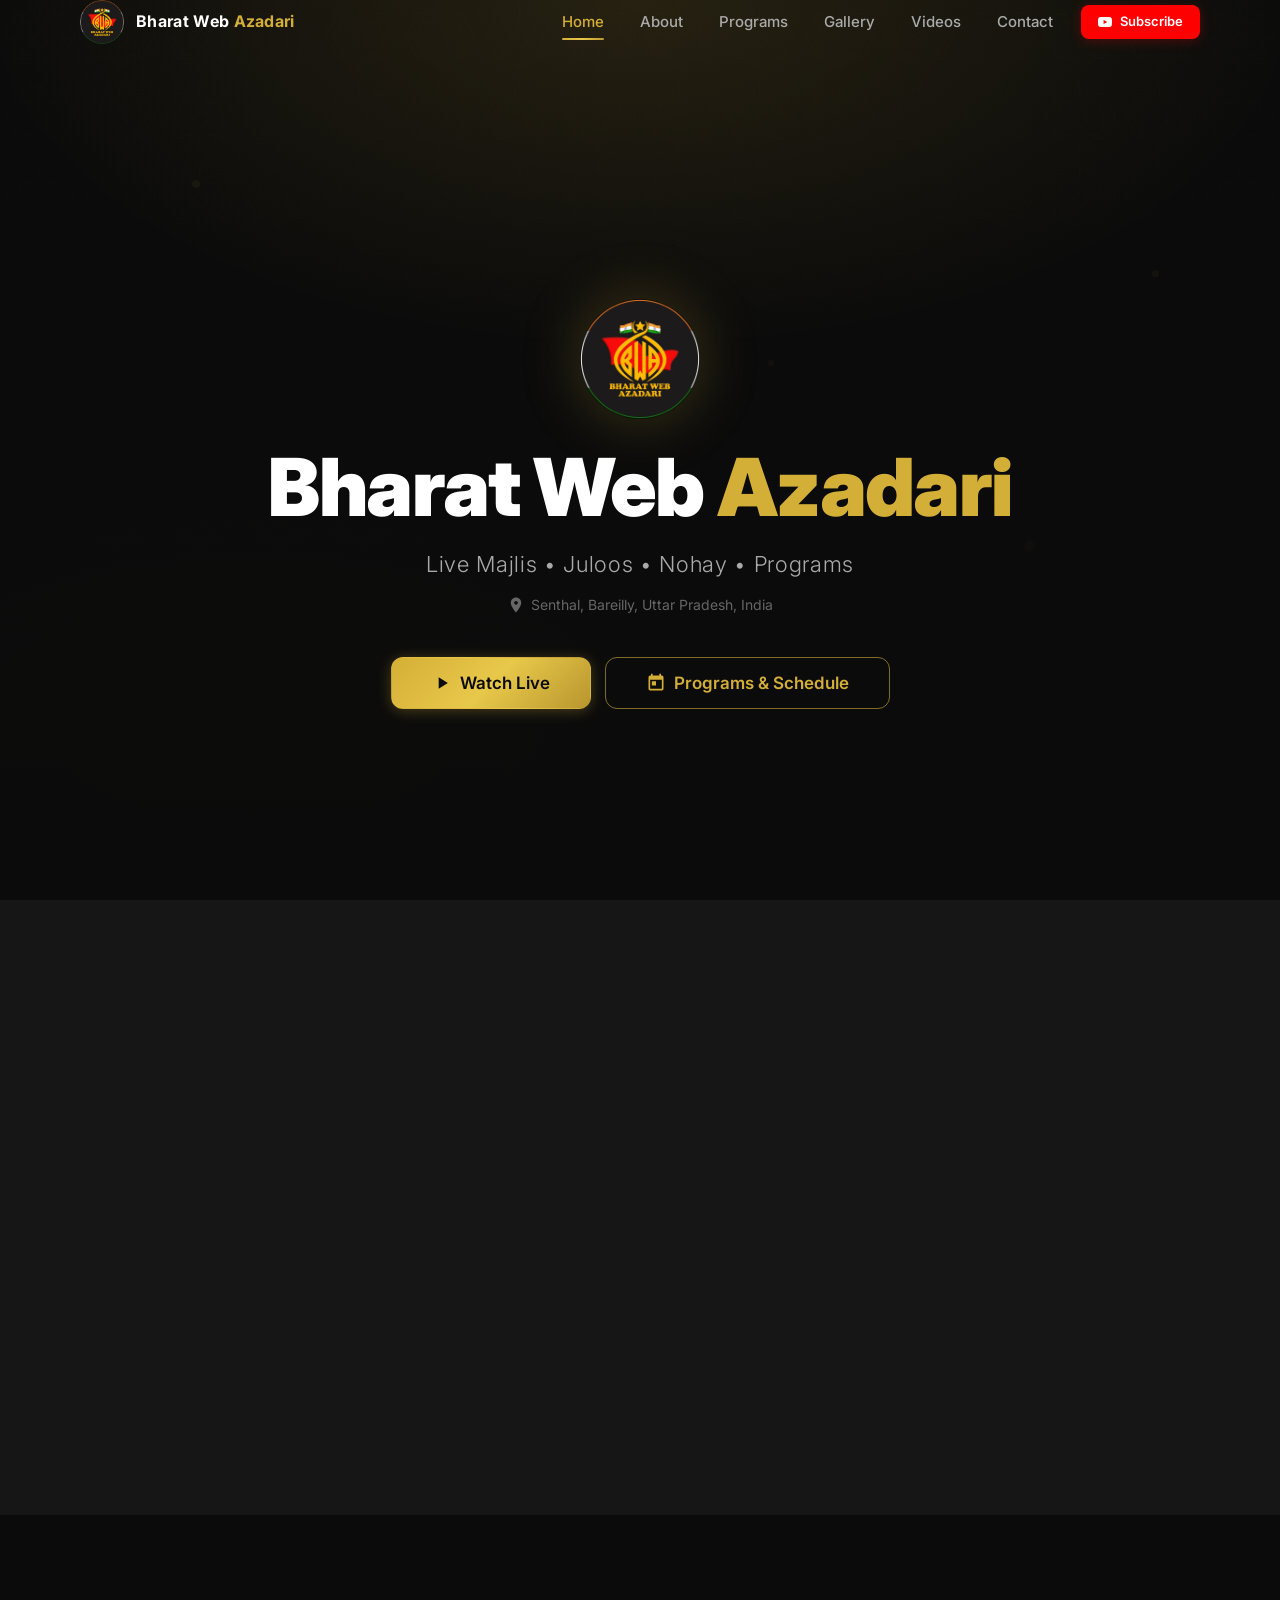
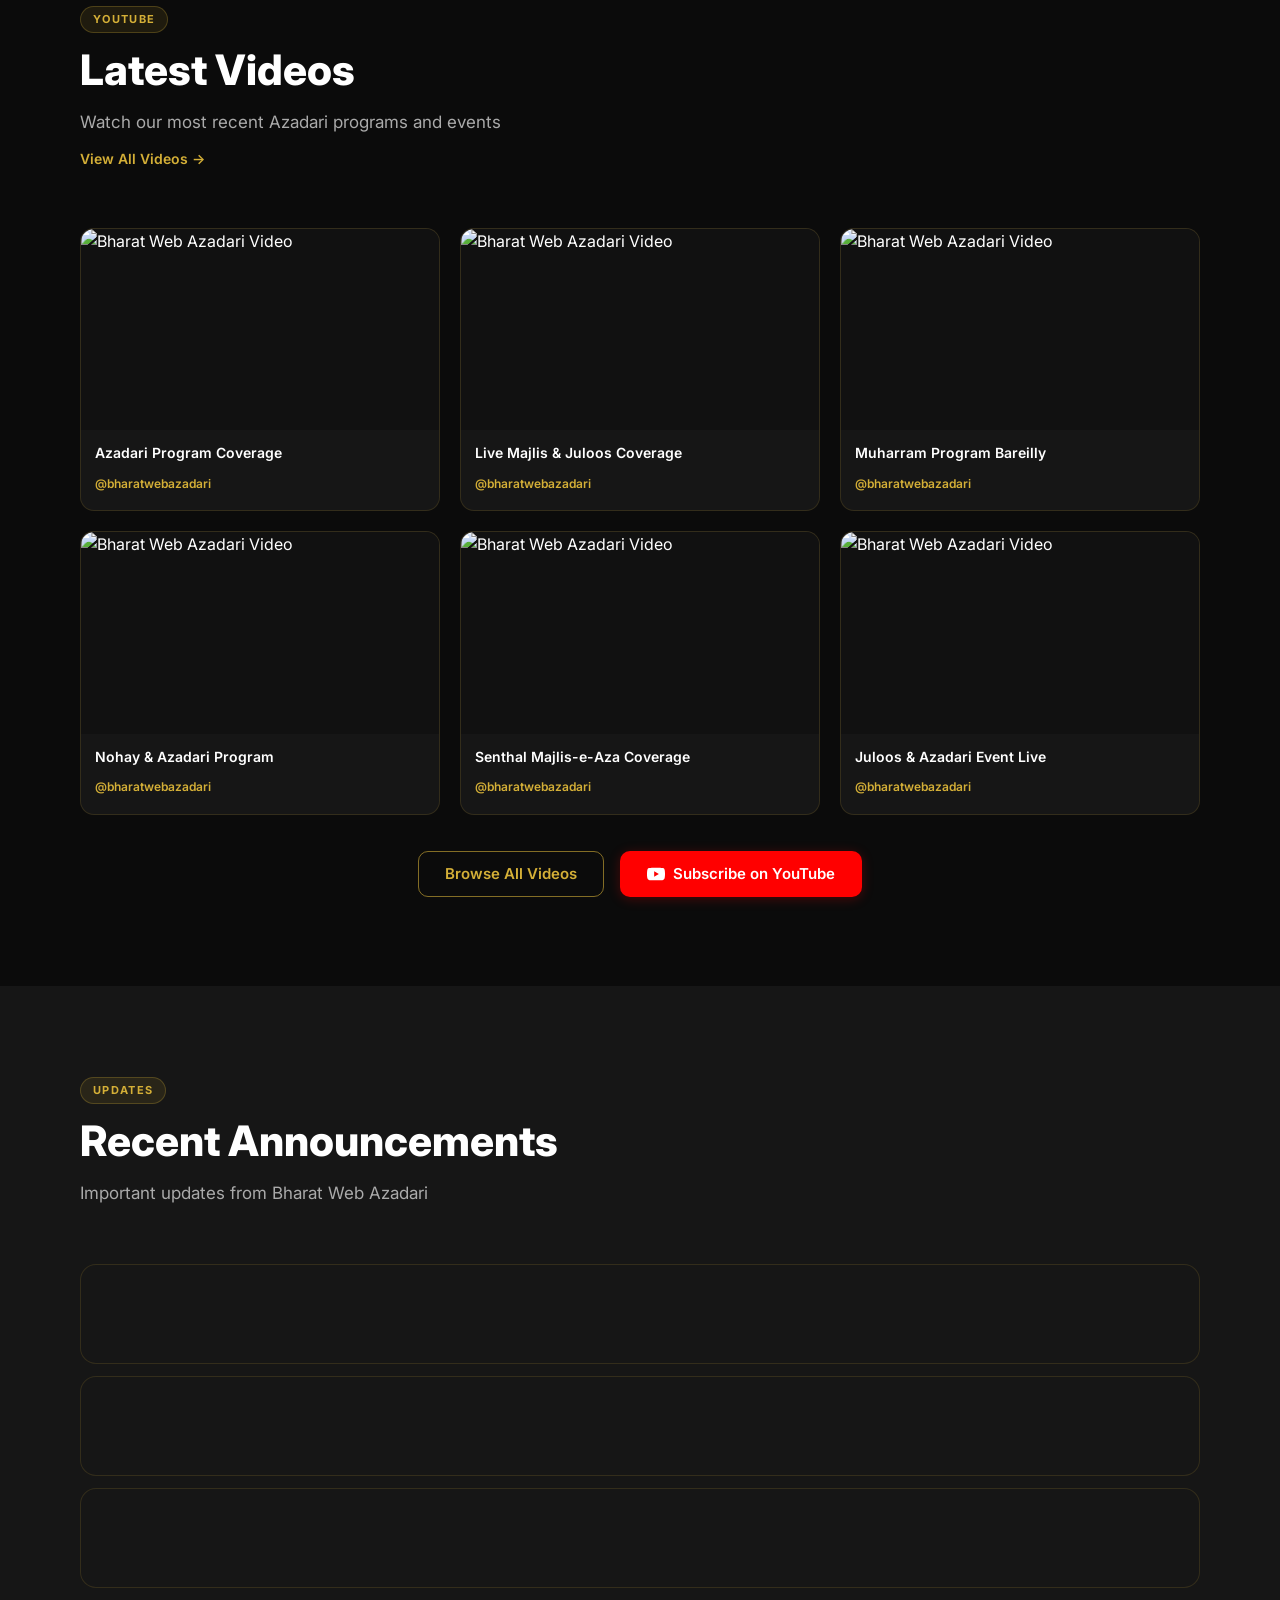
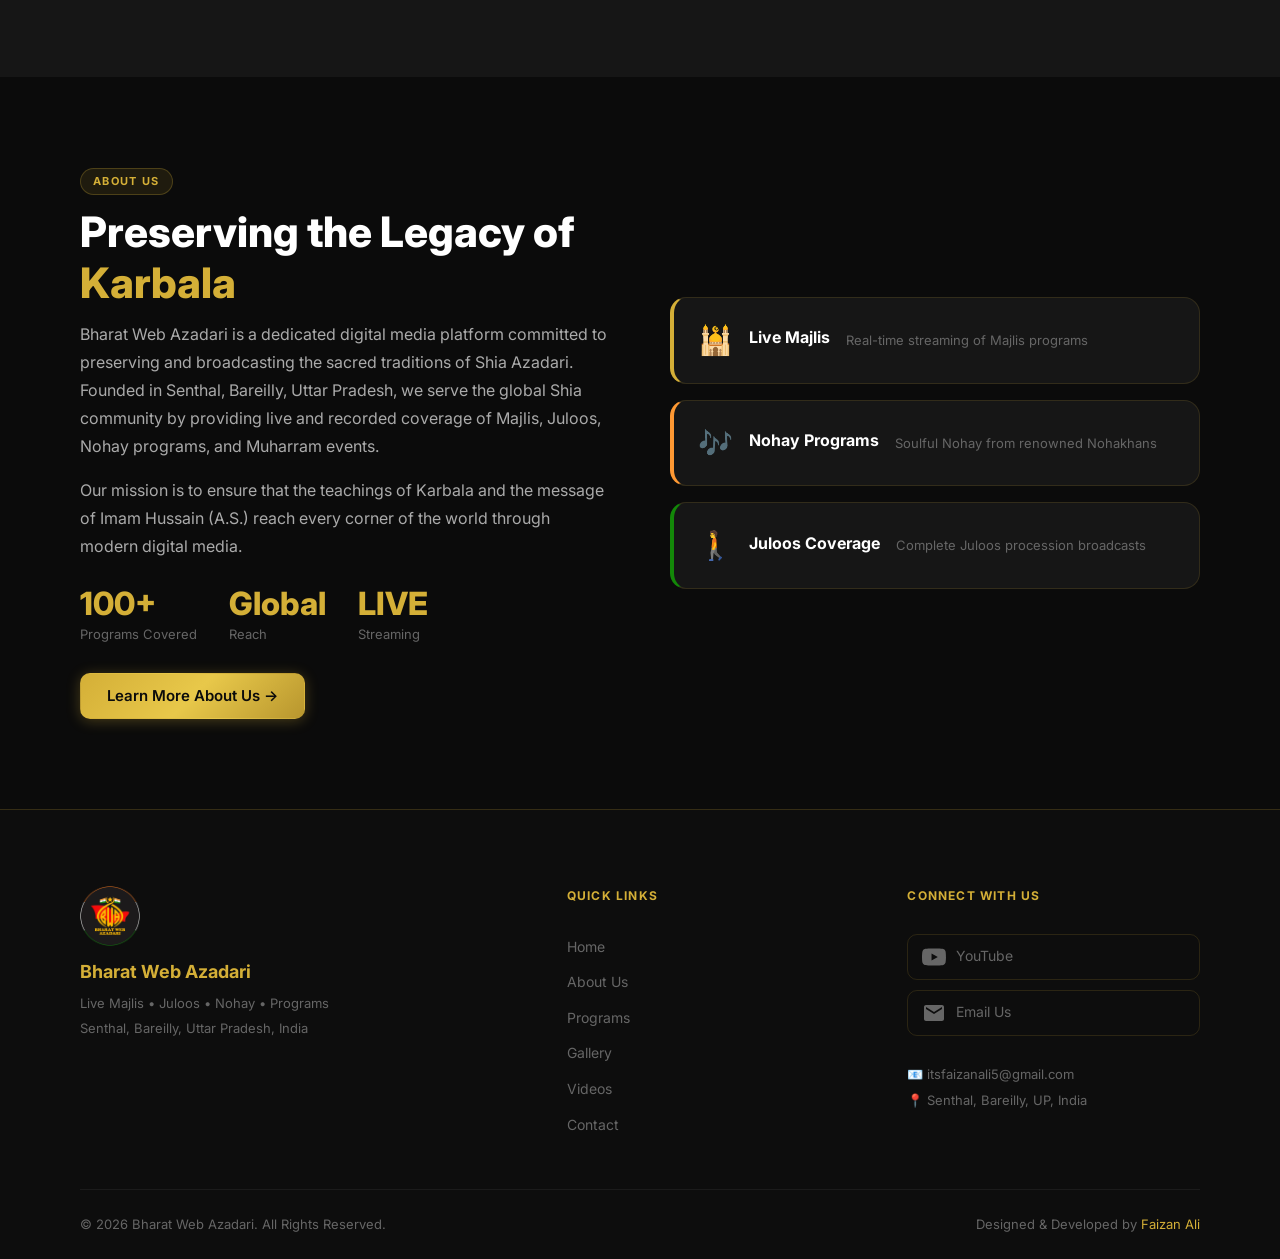
==== commit dbdbd761: "Add files via upload" ====
--- a/index.html
+++ b/index.html
@@ -45,6 +45,7 @@
   <!-- CSS -->
   <link rel="stylesheet" href="css/main.css">
   <link rel="stylesheet" href="css/components.css">
+  <link rel="stylesheet" href="css/mobile.css">
 
   <!-- JSON-LD: WebSite Schema -->
   <script type="application/ld+json">
@@ -150,6 +151,15 @@
     /* Nav cta sizing */
     .nav-cta { margin-left: 8px; }
     a.btn-subscribe.nav-cta { padding: 8px 16px !important; font-size: 13px !important; border-radius: 8px !important; }
+
+    /* Mobile nav critical overrides */
+    @media (max-width: 768px) {
+      .site-header { background: rgba(11,11,11,0.97) !important; border-bottom: 1px solid rgba(212,175,55,0.2) !important; }
+      .nav-links { display: none !important; }
+      .hamburger { display: flex !important; }
+      .mobile-menu { display: block !important; visibility: hidden; }
+      .mobile-menu.open { visibility: visible !important; opacity: 1 !important; transform: translateY(0) !important; pointer-events: auto !important; }
+    }
   </style>
 </head>
 <body>
@@ -250,13 +260,16 @@
         </div>
       </div>
 
-      <!-- Scroll Down Indicator -->
+
+      <!-- Scroll Down Indicator
       <div class="scroll-indicator" aria-hidden="true">
         <span class="scroll-text">Scroll Down</span>
         <div class="scroll-arrow">
           <svg viewBox="0 0 24 24" width="24" height="24" fill="none" stroke="currentColor" stroke-width="2"><path d="M7 10l5 5 5-5"/></svg>
         </div>
-      </div>
+      </div> -->
+
+
     </section>
 
     <!-- ========== UPCOMING PROGRAM SECTION ========== -->
--- a/css/main.css
+++ b/css/main.css
@@ -2214,3 +2214,259 @@
   color: var(--gold);
   font-weight: 600;
 }
+
+/* ============================================================
+   MOBILE COMPLETE FIX � Full responsive navigation & layout
+   ============================================================ */
+
+/* -- HEADER always has solid bg on mobile -- */
+@media (max-width: 768px) {
+  .site-header {
+    background: rgba(11,11,11,0.97) !important;
+    border-bottom: 1px solid rgba(212,175,55,0.2) !important;
+    backdrop-filter: blur(12px);
+  }
+
+  /* Hide desktop nav links */
+  .nav-links { display: none !important; }
+
+  /* Show hamburger */
+  .hamburger {
+    display: flex !important;
+    flex-direction: column !important;
+    justify-content: center !important;
+    align-items: center !important;
+    gap: 5px !important;
+    width: 42px !important;
+    height: 42px !important;
+    padding: 8px !important;
+    border-radius: 8px !important;
+    cursor: pointer !important;
+    background: rgba(212,175,55,0.08) !important;
+    border: 1px solid rgba(212,175,55,0.3) !important;
+    flex-shrink: 0 !important;
+    position: relative;
+    z-index: 999;
+  }
+
+  /* Hamburger bars � works for both span and .hamburger__bar */
+  .hamburger span,
+  .hamburger .hamburger__bar {
+    display: block !important;
+    width: 22px !important;
+    height: 2px !important;
+    background: #D4AF37 !important;
+    border-radius: 2px !important;
+    transition: all 0.3s ease !important;
+    transform-origin: center !important;
+  }
+
+  /* X animation when open */
+  .hamburger.open span:nth-child(1),
+  .hamburger.open .hamburger__bar:nth-child(1) {
+    transform: translateY(7px) rotate(45deg) !important;
+  }
+  .hamburger.open span:nth-child(2),
+  .hamburger.open .hamburger__bar:nth-child(2) {
+    opacity: 0 !important;
+    transform: scaleX(0) !important;
+  }
+  .hamburger.open span:nth-child(3),
+  .hamburger.open .hamburger__bar:nth-child(3) {
+    transform: translateY(-7px) rotate(-45deg) !important;
+  }
+
+  /* Mobile menu panel */
+  .mobile-menu {
+    display: block !important;
+    position: fixed !important;
+    top: var(--header-height, 70px) !important;
+    left: 0 !important;
+    right: 0 !important;
+    width: 100% !important;
+    background: rgba(10,10,10,0.99) !important;
+    backdrop-filter: blur(20px) !important;
+    border-bottom: 1px solid rgba(212,175,55,0.2) !important;
+    z-index: 998 !important;
+    max-height: calc(100vh - var(--header-height, 70px)) !important;
+    overflow-y: auto !important;
+    transform: translateY(-10px) !important;
+    opacity: 0 !important;
+    pointer-events: none !important;
+    transition: transform 0.3s ease, opacity 0.3s ease !important;
+    visibility: hidden !important;
+  }
+  .mobile-menu.open {
+    transform: translateY(0) !important;
+    opacity: 1 !important;
+    pointer-events: auto !important;
+    visibility: visible !important;
+  }
+
+  /* Inner padding */
+  .mobile-menu__inner {
+    padding: 16px 20px 28px !important;
+    display: flex !important;
+    flex-direction: column !important;
+    gap: 4px !important;
+  }
+
+  /* Mobile nav links */
+  .mobile-nav-link {
+    display: flex !important;
+    align-items: center !important;
+    padding: 14px 16px !important;
+    font-size: 17px !important;
+    font-weight: 500 !important;
+    color: #ccc !important;
+    border-radius: 10px !important;
+    text-decoration: none !important;
+    border-left: 3px solid transparent !important;
+    transition: all 0.2s ease !important;
+  }
+  .mobile-nav-link:hover,
+  .mobile-nav-link.active {
+    color: #D4AF37 !important;
+    background: rgba(212,175,55,0.07) !important;
+    border-left-color: #D4AF37 !important;
+  }
+
+  .mobile-menu__divider {
+    height: 1px !important;
+    background: rgba(255,255,255,0.08) !important;
+    margin: 10px 0 !important;
+  }
+
+  /* Prevent body scroll when menu open */
+  body.nav-open { overflow: hidden !important; }
+
+  /* -- HERO section � mobile -- */
+  .hero {
+    min-height: 100svh !important;
+    padding-top: var(--header-height, 70px) !important;
+  }
+  .hero-title { font-size: clamp(32px, 9vw, 56px) !important; }
+  .hero-tagline { font-size: 15px !important; }
+  .hero-cta-group {
+    flex-direction: column !important;
+    align-items: center !important;
+    gap: 12px !important;
+    width: 100% !important;
+    padding: 0 20px !important;
+  }
+  .hero-cta-group .btn-primary,
+  .hero-cta-group .btn-secondary,
+  .hero-cta-group .btn-subscribe {
+    width: 100% !important;
+    max-width: 320px !important;
+    justify-content: center !important;
+  }
+
+  /* -- PAGE HERO (inner pages) -- */
+  .page-hero {
+    padding-top: calc(var(--header-height, 70px) + 40px) !important;
+    padding-bottom: 40px !important;
+    text-align: center !important;
+  }
+  .page-hero-title { font-size: clamp(30px, 8vw, 48px) !important; }
+  .page-hero-subtitle { font-size: 15px !important; }
+
+  /* -- SECTIONS -- */
+  .section { padding-block: 48px !important; }
+  .container { padding-inline: 18px !important; }
+
+  /* -- SECTION HEADERS -- */
+  .section-header { text-align: center !important; }
+  .section-title { font-size: clamp(24px, 6vw, 36px) !important; }
+  .section-subtitle { font-size: 14px !important; }
+  .section-footer { flex-direction: column !important; align-items: center !important; gap: 12px !important; }
+
+  /* -- GRIDS ? single column -- */
+  .home-videos-grid,
+  .videos-fixed-grid,
+  .programs-grid,
+  .videos-grid { grid-template-columns: 1fr !important; gap: 16px !important; }
+
+  .about-snippet-grid { grid-template-columns: 1fr !important; gap: 32px !important; }
+  .about-snippet-deco { display: none !important; }
+
+  .mission-vision-grid { grid-template-columns: 1fr !important; gap: 20px !important; }
+  .coverage-grid { grid-template-columns: 1fr !important; gap: 16px !important; }
+  .coverage-area-grid { grid-template-columns: 1fr !important; gap: 28px !important; }
+
+  /* -- ABOUT CTA row -- */
+  .about-cta-row {
+    flex-direction: column !important;
+    align-items: flex-start !important;
+    gap: 12px !important;
+  }
+  .about-cta-row .btn-subscribe,
+  .about-cta-row .btn-secondary { width: 100% !important; justify-content: center !important; }
+
+  /* -- CHANNEL BANNER -- */
+  .channel-banner {
+    flex-direction: column !important;
+    text-align: center !important;
+    padding: 24px 20px !important;
+    gap: 18px !important;
+  }
+  .channel-banner-cta .btn-subscribe { width: 100% !important; justify-content: center !important; }
+  .channel-banner-tags { justify-content: center !important; }
+
+  /* -- SUBSCRIBE CTA -- */
+  .subscribe-cta-card { padding: 36px 20px !important; }
+  .subscribe-cta-card h2 { font-size: 22px !important; }
+
+  /* -- CONTACT GRID -- */
+  .contact-grid { grid-template-columns: 1fr !important; gap: 28px !important; }
+
+  /* -- FOOTER -- */
+  .footer-top { grid-template-columns: 1fr !important; gap: 28px !important; text-align: center !important; }
+  .footer-links ul { align-items: center !important; }
+  .footer-bottom { flex-direction: column !important; gap: 6px !important; text-align: center !important; }
+
+  /* -- ABOUT PAGE VISUAL -- */
+  .about-main-grid { grid-template-columns: 1fr !important; gap: 32px !important; }
+  .about-logo-card { max-width: 180px !important; margin: 0 auto !important; }
+  .about-visual { align-items: center !important; }
+  .about-tags { justify-content: center !important; }
+
+  /* -- STATS GRID -- */
+  .stats-grid { grid-template-columns: 1fr 1fr !important; gap: 14px !important; }
+  .stats-cta .btn-subscribe { width: 100% !important; justify-content: center !important; max-width: 340px !important; display: flex !important; margin: 0 auto !important; }
+
+  /* -- GALLERY -- */
+  .gallery-grid { columns: 2 !important; gap: 12px !important; }
+
+  /* -- BUTTONS full width in small sections -- */
+  .section-footer .btn-subscribe,
+  .section-footer .btn-secondary { width: 100% !important; max-width: 340px !important; justify-content: center !important; }
+
+  /* -- COUNTER / UPCOMING -- */
+  .countdown { flex-wrap: wrap !important; justify-content: center !important; gap: 12px !important; }
+  .countdown-box { min-width: 70px !important; }
+}
+
+/* -- Extra small phones (< 400px) -- */
+@media (max-width: 400px) {
+  .hero-title { font-size: 28px !important; }
+  .page-hero-title { font-size: 26px !important; }
+  .section-title { font-size: 22px !important; }
+  .gallery-grid { columns: 1 !important; }
+  .stats-grid { grid-template-columns: 1fr 1fr !important; }
+  .subscribe-cta-card { padding: 28px 14px !important; }
+  .container { padding-inline: 14px !important; }
+}
+
+/* -- Tablet (768px � 1024px) -- */
+@media (min-width: 769px) and (max-width: 1024px) {
+  .home-videos-grid,
+  .videos-fixed-grid { grid-template-columns: 1fr 1fr !important; }
+  .programs-grid { grid-template-columns: 1fr 1fr !important; }
+  .footer-top { grid-template-columns: 1fr 1fr !important; gap: 28px !important; }
+  .about-main-grid { grid-template-columns: 1fr 1fr !important; gap: 32px !important; }
+  .mission-vision-grid { grid-template-columns: 1fr 1fr !important; }
+  .coverage-grid { grid-template-columns: 1fr 1fr !important; }
+  .stats-grid { grid-template-columns: repeat(4, 1fr) !important; }
+  .contact-grid { grid-template-columns: 1fr !important; }
+}
--- a/css/mobile.css
+++ b/css/mobile.css
@@ -0,0 +1,558 @@
+/* ============================================================
+   BHARAT WEB AZADARI — Mobile & Responsive Stylesheet
+   mobile.css | Loaded on every page after main.css
+   ============================================================ */
+
+/* ── 1. NAVIGATION — MOBILE ────────────────────────────────── */
+
+/* Always show solid header on mobile */
+@media (max-width: 768px) {
+  .site-header {
+    background: rgba(11, 11, 11, 0.97) !important;
+    border-bottom: 1px solid rgba(212, 175, 55, 0.2) !important;
+    backdrop-filter: blur(12px) !important;
+  }
+
+  /* Hide desktop nav */
+  .nav-links {
+    display: none !important;
+  }
+
+  /* Show hamburger */
+  .hamburger {
+    display: flex !important;
+    flex-direction: column !important;
+    align-items: center !important;
+    justify-content: center !important;
+    gap: 5px !important;
+    width: 42px !important;
+    height: 42px !important;
+    border-radius: 8px !important;
+    cursor: pointer !important;
+    background: rgba(212, 175, 55, 0.08) !important;
+    border: 1.5px solid rgba(212, 175, 55, 0.3) !important;
+    flex-shrink: 0 !important;
+  }
+
+  /* Hamburger bars */
+  .hamburger span,
+  .hamburger .hamburger__bar {
+    display: block !important;
+    width: 22px !important;
+    height: 2px !important;
+    background: #D4AF37 !important;
+    border-radius: 2px !important;
+    transition: all 0.3s ease !important;
+    transform-origin: center !important;
+  }
+
+  /* Hamburger → X */
+  .hamburger.open span:nth-child(1),
+  .hamburger.open .hamburger__bar:nth-child(1) {
+    transform: translateY(7px) rotate(45deg) !important;
+  }
+  .hamburger.open span:nth-child(2),
+  .hamburger.open .hamburger__bar:nth-child(2) {
+    opacity: 0 !important;
+    transform: scaleX(0) !important;
+  }
+  .hamburger.open span:nth-child(3),
+  .hamburger.open .hamburger__bar:nth-child(3) {
+    transform: translateY(-7px) rotate(-45deg) !important;
+  }
+
+  /* Mobile menu panel */
+  .mobile-menu {
+    display: block !important;
+    position: fixed !important;
+    top: var(--header-height, 70px) !important;
+    left: 0 !important;
+    right: 0 !important;
+    width: 100% !important;
+    background: rgba(10, 10, 10, 0.99) !important;
+    backdrop-filter: blur(20px) !important;
+    border-bottom: 1px solid rgba(212, 175, 55, 0.2) !important;
+    z-index: 998 !important;
+    max-height: calc(100vh - var(--header-height, 70px)) !important;
+    overflow-y: auto !important;
+    /* Hidden state */
+    transform: translateY(-8px) !important;
+    opacity: 0 !important;
+    visibility: hidden !important;
+    pointer-events: none !important;
+    transition: transform 0.28s ease, opacity 0.28s ease, visibility 0.28s ease !important;
+  }
+
+  /* Open state */
+  .mobile-menu.open {
+    transform: translateY(0) !important;
+    opacity: 1 !important;
+    visibility: visible !important;
+    pointer-events: auto !important;
+  }
+
+  /* Inner padding */
+  .mobile-menu__inner {
+    padding: 16px 20px 32px !important;
+    display: flex !important;
+    flex-direction: column !important;
+    gap: 4px !important;
+  }
+
+  /* Mobile nav links */
+  .mobile-nav-link {
+    display: flex !important;
+    align-items: center !important;
+    padding: 13px 16px !important;
+    font-size: 16px !important;
+    font-weight: 500 !important;
+    color: #cccccc !important;
+    border-radius: 10px !important;
+    text-decoration: none !important;
+    border-left: 3px solid transparent !important;
+    transition: all 0.2s ease !important;
+  }
+  .mobile-nav-link:hover,
+  .mobile-nav-link.active {
+    color: #D4AF37 !important;
+    background: rgba(212, 175, 55, 0.07) !important;
+    border-left-color: #D4AF37 !important;
+  }
+
+  .mobile-menu__divider {
+    height: 1px !important;
+    background: rgba(255, 255, 255, 0.07) !important;
+    margin: 10px 0 !important;
+  }
+
+  /* Subscribe button in mobile menu */
+  .mobile-menu__inner .btn-subscribe {
+    width: 100% !important;
+    justify-content: center !important;
+    font-size: 15px !important;
+    padding: 13px 20px !important;
+  }
+
+  /* Lock body scroll when menu open */
+  body.nav-open {
+    overflow: hidden !important;
+  }
+}
+
+/* ── 2. HERO SECTION ────────────────────────────────────────── */
+@media (max-width: 768px) {
+  .hero {
+    min-height: 100svh !important;
+    padding-top: var(--header-height, 70px) !important;
+  }
+
+  .hero-title {
+    font-size: clamp(28px, 9vw, 48px) !important;
+    line-height: 1.15 !important;
+  }
+
+  .hero-tagline {
+    font-size: 14px !important;
+    padding: 0 16px !important;
+  }
+
+  .hero-cta-group {
+    flex-direction: column !important;
+    align-items: stretch !important;
+    gap: 12px !important;
+    padding: 0 8px !important;
+    max-width: 340px !important;
+    margin: 0 auto !important;
+  }
+
+  .hero-cta-group .btn-primary,
+  .hero-cta-group .btn-secondary,
+  .hero-cta-group .btn-subscribe {
+    width: 100% !important;
+    justify-content: center !important;
+  }
+
+  .hero-scroll-indicator { display: none !important; }
+}
+
+/* ── 3. PAGE HERO (inner pages) ─────────────────────────────── */
+@media (max-width: 768px) {
+  .page-hero {
+    padding: calc(var(--header-height, 70px) + 36px) 0 36px !important;
+    text-align: center !important;
+  }
+
+  .page-hero-title {
+    font-size: clamp(26px, 8vw, 40px) !important;
+  }
+
+  .page-hero-subtitle {
+    font-size: 14px !important;
+  }
+
+  .breadcrumb ol {
+    justify-content: center !important;
+  }
+}
+
+/* ── 4. LAYOUT & SECTIONS ───────────────────────────────────── */
+@media (max-width: 768px) {
+  .section {
+    padding-block: 48px !important;
+  }
+
+  .container {
+    padding-inline: 18px !important;
+  }
+
+  .section-header {
+    text-align: center !important;
+    margin-bottom: 32px !important;
+  }
+
+  .section-title {
+    font-size: clamp(22px, 6vw, 32px) !important;
+  }
+
+  .section-subtitle {
+    font-size: 14px !important;
+    max-width: 100% !important;
+  }
+
+  .section-footer {
+    flex-direction: column !important;
+    align-items: center !important;
+    gap: 12px !important;
+  }
+
+  .section-footer .btn-primary,
+  .section-footer .btn-secondary,
+  .section-footer .btn-subscribe {
+    width: 100% !important;
+    max-width: 340px !important;
+    justify-content: center !important;
+  }
+}
+
+/* ── 5. VIDEO GRIDS ─────────────────────────────────────────── */
+@media (max-width: 768px) {
+  .home-videos-grid,
+  .videos-fixed-grid,
+  .videos-grid {
+    grid-template-columns: 1fr !important;
+    gap: 16px !important;
+  }
+}
+
+@media (min-width: 480px) and (max-width: 768px) {
+  .home-videos-grid,
+  .videos-fixed-grid {
+    grid-template-columns: 1fr 1fr !important;
+  }
+}
+
+/* ── 6. ABOUT PAGE ──────────────────────────────────────────── */
+@media (max-width: 900px) {
+  .about-main-grid {
+    grid-template-columns: 1fr !important;
+    gap: 32px !important;
+  }
+
+  .about-visual {
+    display: flex !important;
+    flex-direction: column !important;
+    align-items: center !important;
+  }
+
+  .about-logo-card {
+    max-width: 180px !important;
+    margin: 0 auto !important;
+  }
+
+  .about-tags {
+    justify-content: center !important;
+    flex-wrap: wrap !important;
+  }
+
+  .about-cta-row {
+    flex-direction: column !important;
+    gap: 12px !important;
+  }
+
+  .about-cta-row .btn-subscribe,
+  .about-cta-row .btn-secondary {
+    width: 100% !important;
+    justify-content: center !important;
+  }
+
+  .about-snippet-grid {
+    grid-template-columns: 1fr !important;
+    gap: 32px !important;
+  }
+
+  .about-snippet-deco {
+    display: none !important;
+  }
+
+  .mission-vision-grid {
+    grid-template-columns: 1fr !important;
+    gap: 20px !important;
+  }
+
+  .coverage-grid {
+    grid-template-columns: 1fr 1fr !important;
+    gap: 16px !important;
+  }
+
+  .coverage-area-grid {
+    grid-template-columns: 1fr !important;
+    gap: 28px !important;
+  }
+}
+
+@media (max-width: 560px) {
+  .coverage-grid {
+    grid-template-columns: 1fr !important;
+  }
+}
+
+/* ── 7. STATS GRID ──────────────────────────────────────────── */
+@media (max-width: 768px) {
+  .stats-grid {
+    grid-template-columns: 1fr 1fr !important;
+    gap: 14px !important;
+  }
+
+  .stats-cta {
+    text-align: center !important;
+  }
+
+  .stats-cta .btn-subscribe {
+    width: 100% !important;
+    max-width: 340px !important;
+    justify-content: center !important;
+    display: flex !important;
+    margin: 0 auto !important;
+  }
+}
+
+/* ── 8. PROGRAMS PAGE ───────────────────────────────────────── */
+@media (max-width: 768px) {
+  .programs-grid {
+    grid-template-columns: 1fr !important;
+    gap: 16px !important;
+  }
+
+  .filter-bar {
+    flex-direction: column !important;
+    gap: 12px !important;
+    align-items: stretch !important;
+  }
+
+  .filter-tabs {
+    overflow-x: auto !important;
+    -webkit-overflow-scrolling: touch !important;
+    scrollbar-width: none !important;
+    gap: 6px !important;
+  }
+
+  .filter-tabs::-webkit-scrollbar { display: none !important; }
+
+  .programs-search {
+    width: 100% !important;
+  }
+}
+
+/* ── 9. GALLERY PAGE ────────────────────────────────────────── */
+@media (max-width: 768px) {
+  .gallery-grid {
+    columns: 2 !important;
+    gap: 10px !important;
+  }
+}
+
+@media (max-width: 400px) {
+  .gallery-grid {
+    columns: 1 !important;
+  }
+}
+
+/* ── 10. CONTACT PAGE ───────────────────────────────────────── */
+@media (max-width: 900px) {
+  .contact-grid {
+    grid-template-columns: 1fr !important;
+    gap: 28px !important;
+  }
+}
+
+/* ── 11. CHANNEL BANNER (videos page) ──────────────────────── */
+@media (max-width: 640px) {
+  .channel-banner {
+    flex-direction: column !important;
+    text-align: center !important;
+    padding: 24px 18px !important;
+    gap: 18px !important;
+  }
+
+  .channel-banner-cta .btn-subscribe {
+    width: 100% !important;
+    justify-content: center !important;
+  }
+
+  .channel-banner-tags {
+    justify-content: center !important;
+  }
+}
+
+/* ── 12. SUBSCRIBE CTA CARD ─────────────────────────────────── */
+@media (max-width: 768px) {
+  .subscribe-cta-card {
+    padding: 36px 20px !important;
+    border-radius: 16px !important;
+  }
+
+  .subscribe-cta-card h2 {
+    font-size: 22px !important;
+  }
+
+  .subscribe-cta-card p {
+    font-size: 14px !important;
+  }
+
+  .subscribe-cta-card .btn-subscribe {
+    width: 100% !important;
+    justify-content: center !important;
+    font-size: 15px !important;
+    padding: 14px 20px !important;
+  }
+}
+
+/* ── 13. FOOTER ─────────────────────────────────────────────── */
+@media (max-width: 768px) {
+  .footer-top {
+    grid-template-columns: 1fr !important;
+    gap: 28px !important;
+    text-align: center !important;
+  }
+
+  .footer-links ul {
+    display: flex !important;
+    flex-direction: column !important;
+    align-items: center !important;
+    gap: 8px !important;
+    padding: 0 !important;
+    list-style: none !important;
+  }
+
+  .footer-bottom {
+    flex-direction: column !important;
+    gap: 6px !important;
+    text-align: center !important;
+    padding-top: 16px !important;
+  }
+
+  .social-links {
+    justify-content: center !important;
+  }
+
+  .footer-contact {
+    text-align: center !important;
+  }
+}
+
+/* ── 14. COUNTDOWN TIMER ────────────────────────────────────── */
+@media (max-width: 768px) {
+  .countdown {
+    flex-wrap: wrap !important;
+    justify-content: center !important;
+    gap: 12px !important;
+  }
+
+  .countdown-box {
+    min-width: 64px !important;
+    padding: 12px 8px !important;
+  }
+
+  .countdown-number {
+    font-size: 32px !important;
+  }
+}
+
+/* ── 15. UPCOMING PROGRAM SECTION ───────────────────────────── */
+@media (max-width: 768px) {
+  .upcoming-grid {
+    grid-template-columns: 1fr !important;
+    gap: 24px !important;
+  }
+
+  .upcoming-image {
+    max-height: 250px !important;
+  }
+}
+
+/* ── 16. EXTRA SMALL PHONES (<400px) ───────────────────────── */
+@media (max-width: 400px) {
+  .hero-title { font-size: 26px !important; }
+  .page-hero-title { font-size: 24px !important; }
+  .section-title { font-size: 20px !important; }
+  .container { padding-inline: 14px !important; }
+  .subscribe-cta-card { padding: 28px 14px !important; }
+  .stats-grid { grid-template-columns: 1fr 1fr !important; }
+  .mobile-menu__inner { padding: 12px 14px 24px !important; }
+  .hamburger { width: 38px !important; height: 38px !important; }
+}
+
+/* ── 17. TABLET (769px – 1024px) ───────────────────────────── */
+@media (min-width: 769px) and (max-width: 1024px) {
+  .home-videos-grid,
+  .videos-fixed-grid {
+    grid-template-columns: 1fr 1fr !important;
+  }
+
+  .programs-grid {
+    grid-template-columns: 1fr 1fr !important;
+  }
+
+  .about-main-grid {
+    grid-template-columns: 1fr 1fr !important;
+    gap: 36px !important;
+  }
+
+  .mission-vision-grid {
+    grid-template-columns: 1fr 1fr !important;
+  }
+
+  .coverage-grid {
+    grid-template-columns: 1fr 1fr !important;
+  }
+
+  .stats-grid {
+    grid-template-columns: repeat(4, 1fr) !important;
+  }
+
+  .footer-top {
+    grid-template-columns: 1fr 1fr !important;
+    gap: 28px !important;
+  }
+
+  .contact-grid {
+    grid-template-columns: 1fr !important;
+  }
+}
+
+/* ── 18. PREVENT HORIZONTAL OVERFLOW ────────────────────────── */
+@media (max-width: 768px) {
+  html, body {
+    overflow-x: hidden !important;
+    max-width: 100vw !important;
+  }
+
+  img {
+    max-width: 100% !important;
+    height: auto !important;
+  }
+
+  .section-badge {
+    font-size: 10px !important;
+  }
+}
